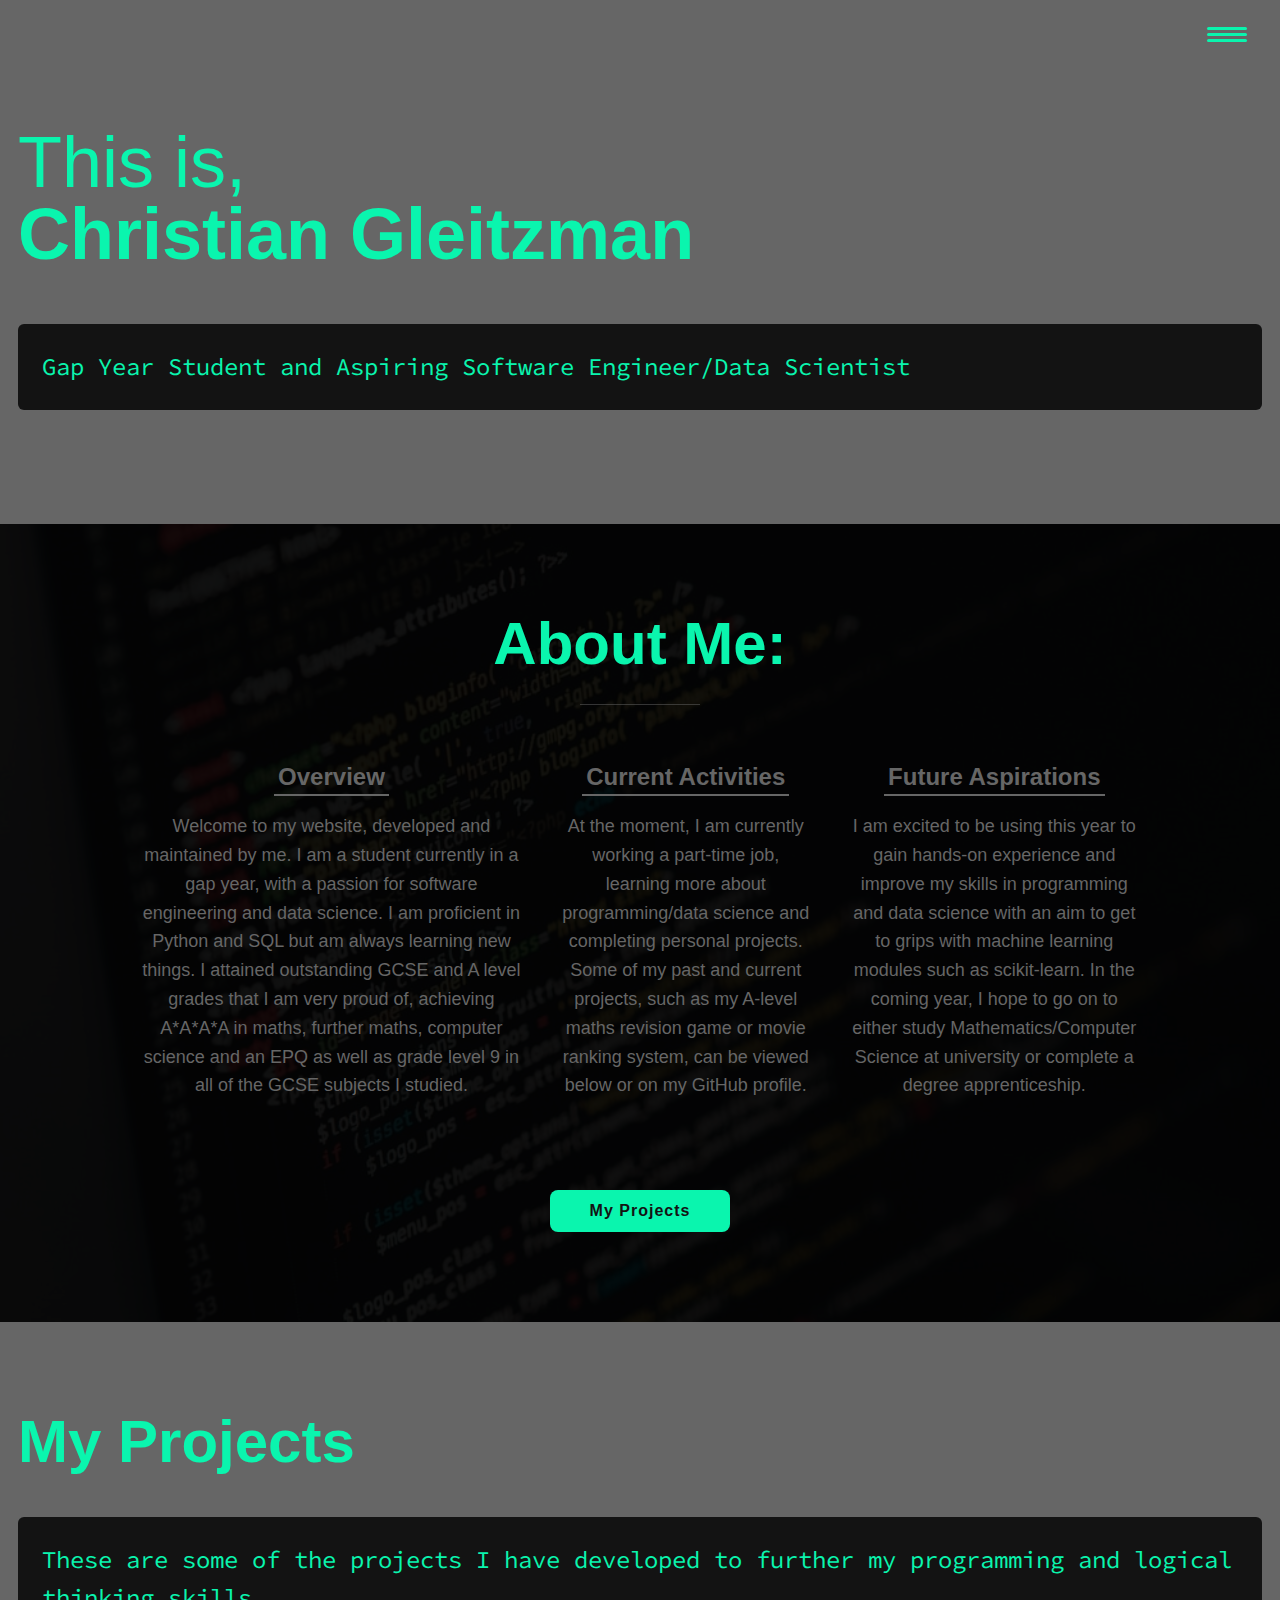
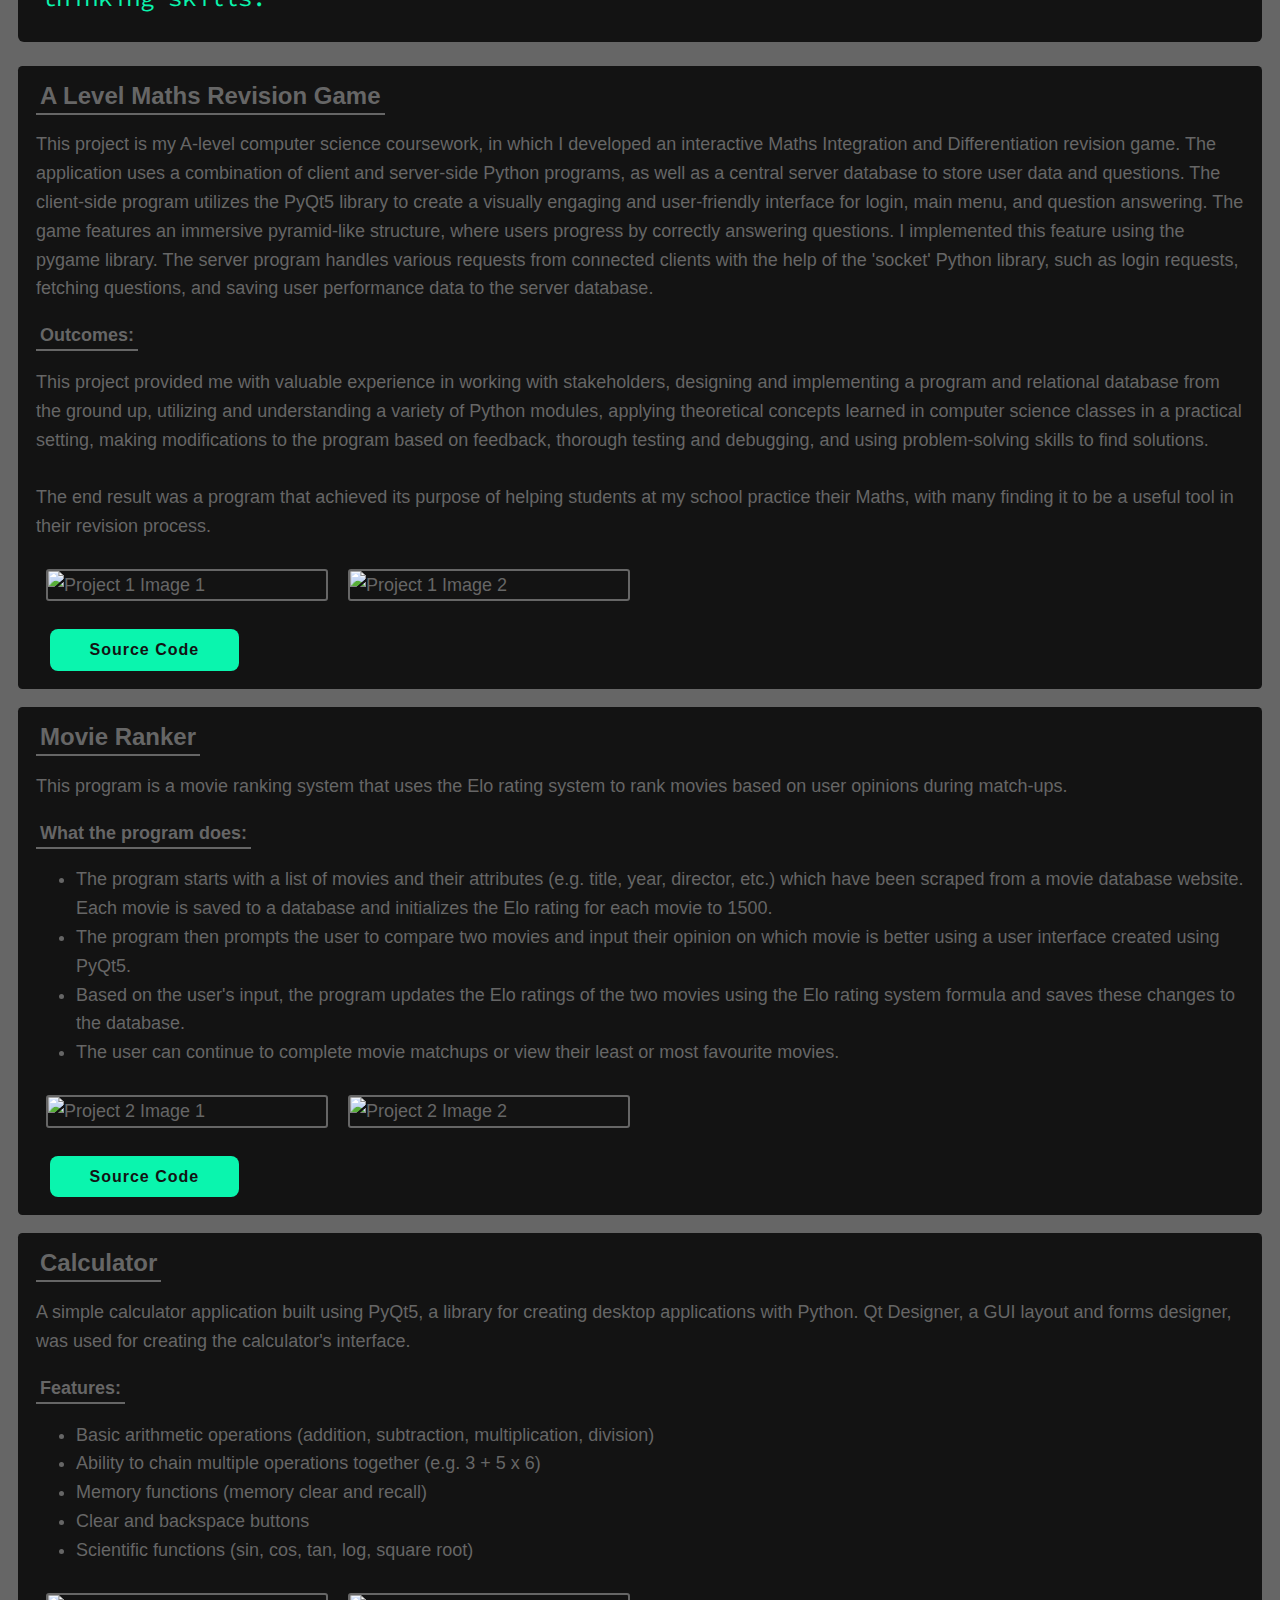
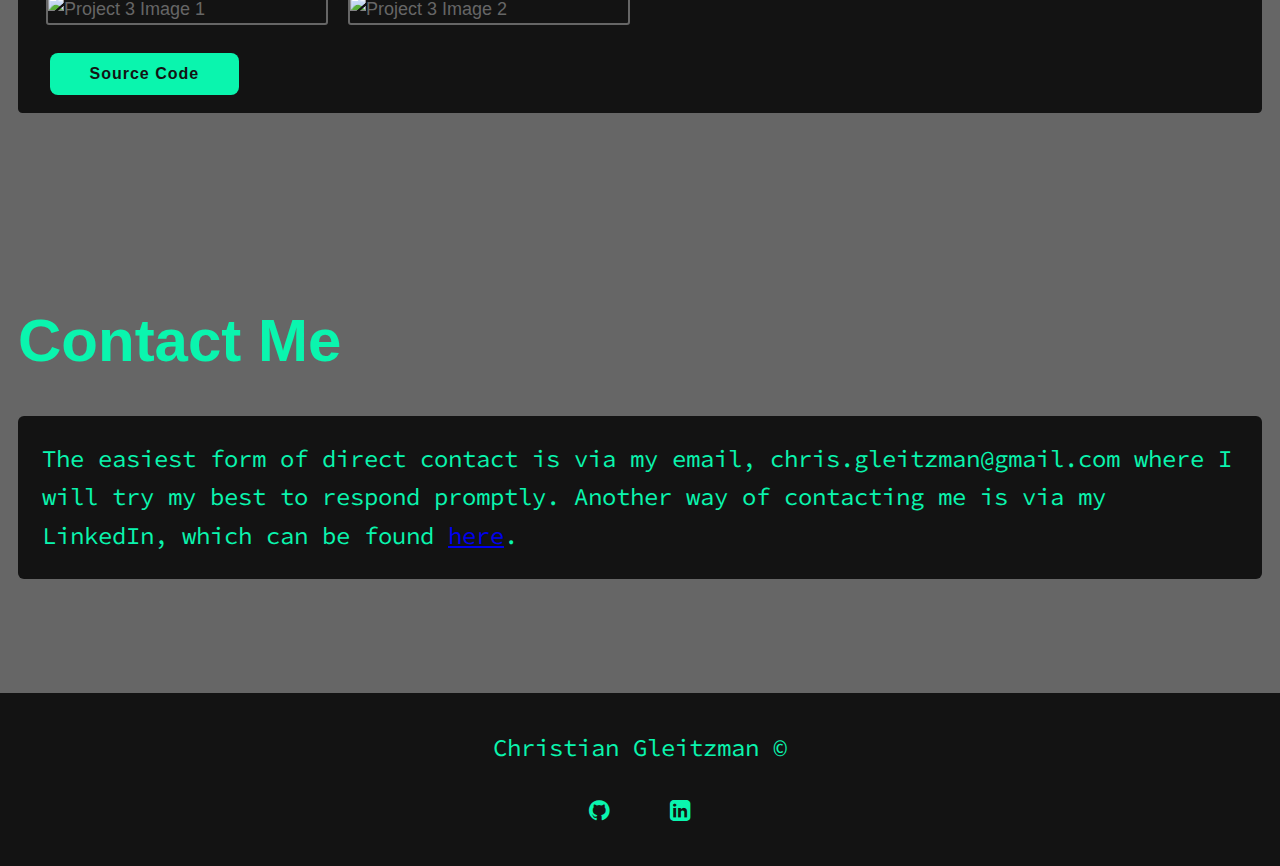
==== index.html @ 45e06a27 "Rename home.html to index.html" ====
<!DOCTYPE html>
<html lang="en">
<head>
    <meta charset="UTF-8">
    <meta name="viewport" content="width=device-width, initial-scale=1.0">
    <link rel="stylesheet" href="stylesheet.css">
    <link href="https://fonts.googleapis.com/css?family=Source+Code+Pro:400,900|Source+Sans" rel="stylesheet">
    <link rel="stylesheet"
    href="https://cdnjs.cloudfare.com/ajax/libs/normalize/7.0.0/normalize.min.css">
    <link rel="stylesheet" href="https://cdnjs.cloudflare.com/ajax/libs/font-awesome/4.7.0/css/font-awesome.min.css">
    <!--<link rel="stylesheet"
    href="https://cdnjs.cloudfare.com/ajax/libs/font-awesome/5.11.2/css/all.css"
    integrity="sha256-46qynGAkLSFpVbEBog43gvNhfrOj+BmwXdxFgVK/Kvc=" crossorigin="anonymous" /> !-->
    <title>Christian Gleitzman Portfolio Website</title> 
</head>

<body>
    <header>
        <button class="nav-toggle" aria-label="toggle navigation">
            <span class="hamburger"></span>
        </button>
        <nav class="nav">
            <ul class="nav__list">
                <li class="nav__item"><a href="#home" class="nav__link">Home</a></li>
                <li class="nav__item"><a href="#about" class="nav__link">About Me</a></li>
                <li class="nav__item"><a href="#projects" class="nav__link">My projects</a></li>
                <li class="nav__item"><a href="#contact" class="nav__link">Contact Me</a></li>
            </ul>
        </nav>
    </header>

    <!-- Introduction -->
    <section class="intro" id="home">
        <h1 class="section__title section__title--intro">
            This is,<strong>Christian Gleitzman</strong>
        </h1>
        <p class="section__subtitle section__subtitle--intro">Gap Year Student and Aspiring Software Engineer/Data Scientist</p>
    </section>

    <!-- About Me -->
    <section class="about-me" id="about">
        <h2 class="section__title section__title--about-me">About Me:</h2>
        <div class="about-info">
            <div class="about-division">
                <h3>Overview</h3>
                <p>Welcome to my website, developed and maintained by me. I am a student currently in a gap year, with a passion for software engineering and data science.
                I am proficient in Python and SQL but am always learning new things. I attained outstanding GCSE and A level grades
                that I am very proud of, achieving A*A*A*A in maths, further maths, computer science and an EPQ as well as 
                grade level 9 in all of the GCSE subjects I studied.</p>
            </div>
            <div class="about-division">
                <h3>Current Activities</h3>
                <p>At the moment, I am currently working a part-time job, learning more about programming/data science and completing personal projects.
                Some of my past and current projects, such as my A-level maths revision game or movie ranking system, can be viewed below or on my GitHub profile.</p>
            </div>
            <div class="about-division">
                <h3>Future Aspirations</h3>
                <p>I am excited to be using this year to gain hands-on experience and improve my skills in programming and data science with an 
                aim to get to grips with machine learning modules such as scikit-learn. In the coming year, I hope to go on to either study
                Mathematics/Computer Science at university or complete a degree apprenticeship.
                </p>
            </div> <!-- / about-division -->
        </div> <!-- / about-info -->

        <a href="#projects" class="btn">My Projects</a>
    </section>

    <!-- My projects -->
    <section class="my-projects" id="projects">
        <h2 class="section__title section__title--projects">My Projects</h2>
        <p class="section__subtitle section__subtitle--projects">These are some of the projects I have developed to further my programming and logical thinking skills.</p>

        <div class="projects-division">
            <h3>A Level Maths Revision Game</h3>
            <p>This project is my A-level computer science coursework, in which I developed an interactive Maths Integration and Differentiation revision game. 
            The application uses a combination of client and server-side Python programs, as well as a central server database to store user data and questions. 
            The client-side program utilizes the PyQt5 library to create a visually engaging and user-friendly interface for login, main menu, and question answering. 
            The game features an immersive pyramid-like structure, where users progress by correctly answering questions. I implemented this feature using the pygame library. 
            The server program handles various requests from connected clients with the help of the 'socket' Python library, such as login requests, fetching questions, 
            and saving user performance data to the server database.</p>
            <h4>Outcomes:</h4>
            <br>
            <p>This project provided me with valuable experience in working with stakeholders, designing and implementing a program and relational database from the ground up, 
            utilizing and understanding a variety of Python modules, applying theoretical concepts learned in computer science classes in a practical setting, making modifications to the program based on feedback, 
            thorough testing and debugging, and using problem-solving skills to find solutions.
            <br><br>
            The end result was a program that achieved its purpose of helping students at my school practice their Maths, with many finding it to be a useful tool in their revision process.</p>
            <div class="project-images">
                <div class="project-images__image"><img class src="https://github.com/ChristianGleitzman/A-Level-Maths-Revision-Game/raw/main/apex.png" alt="Project 1 Image 1"></div>
                <div class="project-images__image"><img src="https://github.com/ChristianGleitzman/A-Level-Maths-Revision-Game/raw/main/menu.PNG" alt="Project 1 Image 2"></div>
            </div>
            <ul class="projects-options">
                <li class="projects-options__item"><a href="https://github.com/ChristianGleitzman/A-Level-Maths-Revision-Game" class="btn">Source Code</a></li>
            </ul>
        </div>
        <div class="projects-division">
            <h3>Movie Ranker</h3>
            <p>This program is a movie ranking system that uses the Elo rating system to rank movies based on user opinions during match-ups.</p>
            <h4>What the program does:</h4>
            <ul>
                <li>The program starts with a list of movies and their attributes (e.g. title, year, director, etc.) which have been scraped from a movie database website.<br> Each movie is saved to a database and initializes the Elo rating for each movie to 1500.</li>
                <li>The program then prompts the user to compare two movies and input their opinion on which movie is better using a user interface created using PyQt5.</li>
                <li>Based on the user's input, the program updates the Elo ratings of the two movies using the Elo rating system formula and saves these changes to the database.</li>
                <li>The user can continue to complete movie matchups or view their least or most favourite movies.</li>
            </ul>
            <div class="project-images">
                <div class="project-images__image"><img class src="https://github.com/ChristianGleitzman/Movie-Rankings/raw/main/movie_ranker/matchup.PNG" alt="Project 2 Image 1"></div>
                <div class="project-images__image"><img src="https://github.com/ChristianGleitzman/Movie-Rankings/raw/main/movie_ranker/favourite_movies.PNG" alt="Project 2 Image 2"></div>
            </div>
            <ul class="projects-options">
                <li class="projects-options__item"><a href="https://github.com/ChristianGleitzman/Movie-Rankings" class="btn">Source Code</a></li>
            </ul>
        </div>
        <div class="projects-division">
            <h3>Calculator</h3>
            <p>A simple calculator application built using PyQt5, a library for creating desktop applications with Python. Qt Designer, a GUI layout and forms designer, was used for creating the calculator's interface.</p>
            <h4>Features:</h4>
            <ul>
                <li>Basic arithmetic operations (addition, subtraction, multiplication, division)</li>
                <li>Ability to chain multiple operations together (e.g. 3 + 5 x 6)</li>
                <li>Memory functions (memory clear and recall)</li>
                <li>Clear and backspace buttons</li>
                <li>Scientific functions (sin, cos, tan, log, square root)</li>
            </ul>
            <div class="project-images">
                <div class="project-images__image"><img class src="https://github.com/ChristianGleitzman/Calculator/raw/main/images/calculation.PNG" alt="Project 3 Image 1"></div>
                <div class="project-images__image"><img src="https://github.com/ChristianGleitzman/Calculator/raw/main/images/answer.PNG" alt="Project 3 Image 2"></div>
            </div>
            <ul class="projects-options">
                <li class="projects-options__item"><a href="https://github.com/ChristianGleitzman/Calculator" class="btn">Source Code</a></li>
            </ul>
        </div>

    </section>

    <!-- Contact Me -->
    <section class="contact-me" id="contact">
        <h2>Contact Me</h2>
        <p class="section__subtitle section__subtitle--contact-me">The easiest form of direct contact is via my email,
        chris.gleitzman@gmail.com where I will try my best to respond promptly. 
        Another way of contacting me is via my LinkedIn, which can be found <a href="https://www.linkedin.com/in/christian-gleitzman">here</a>.</p>
    </section>

    <footer class="footer">
        Christian Gleitzman &#169;
        <ul class="social-list">
            <li class="social-list__item">
                <a class="social-list__link" href="https://github.com/ChristianGleitzman">
                    <i class="fa fa-github"></i>
                </a>
            </li>
            <li class="social-list__item">
                <a class="social-list__link" href="https://www.linkedin.com/in/christian-gleitzman/">
                    <i class="fa fa-linkedin-square"></i>
                </a>
            </li>
        </ul>
    </footer>

    <script src="js/index.js"></script>
</body>
</html>
---- stylesheet.css ----
*,
*::before,
*::after {
    box-sizing: border-box;
}

:root {
    --ff-primary: 'Source Sans Pro', sans-serif;
    --ff-secondary: 'Source Code Pro', monospace;

    --fw-reg: 300;
    --fw-bold: 900;

    --clr-neon: hsl(162, 92%, 50%);
    --clr-dark: hsl(0, 0%, 7.5%);
    --clr-light: hsl(0, 0%, 40%);

    --fs-h1: 3rem;
    --fs-h2: 2.25rem;
    --fs-h3: 1.25rem;
    --fs-body: 1rem;

}

@media (min-width: 800px) {
    :root {
        --fs-h1: 4.5rem;
        --fs-h2: 3.75rem;
        --fs-h3: 1.5rem;
        --fs-body: 1.125rem;

        --nav-scale: 1;
    }
}

html {
    scroll-behavior: smooth;
}

body {
    margin: 0;
    background-color: var(--clr-light);
    color: var(--clr-neon);
    font-family: var(--ff-primary);
    font-size: var(--fs-body);
    line-height: 1.6;
}

section {
    padding: 5em 1em;
}

strong {font-weight: var(--fw-bold);}

img {
    display: block;
    max-width: 100%;
}


/* Buttons */

.btn {
    display: inline-block;
    padding: 0.5em 2.5em;
    background: var(--clr-neon);
    color: var(--clr-dark);
    text-decoration: none;
    cursor: pointer;
    font-size: 1rem;
    letter-spacing: 1px;
    font-weight: var(--fw-bold);
    border-radius: 0.5em;
    transition: transform 200ms ease-in-out;
}

.btn:hover {
    transform: scale(1.1);
}

/* Typography */

h1,h2,h3 {
    line-height: 1;
    margin: 0%;
}

h1,h2 {
    margin-bottom: 0.75em;
}

h1 {font-size: var(--fs-h1);}
h2 {font-size: var(--fs-h2);}
h3 {font-size: var(--fs-h3);}

h3,h4 {
    display: inline;
    border-bottom: 2px solid var(--clr-light);
    padding: 4px;
}
/* header */

header {
    display: flex;
    justify-content: space-between;
    padding:  1em;
}

.nav {
    position: fixed;
    background: var(--clr-dark);
    color: var(--clr-neon);
    top: 0;
    bottom: 0;
    left: 0;
    right: 0;
    z-index: 100;

    transform: translateX(100%);
    transition: transform 250ms cubic-bezier(0.5, 0, 0.5, 1);
}

.nav__list {
    list-style: none;
    display: flex;
    height: 100%;
    flex-direction: column;
    justify-content: space-evenly;
    align-items: center;
    margin: 0;
    padding: 0;
}

.nav__link {
    font-size: var(--fs-h2);
    color: var(--clr-neon);
    font-weight: var(--fw-bold);
    cursor: pointer;
    text-decoration: none;
    border: var(--clr-neon) 0.125em solid;
    padding: 0.25em 1em;
    border-radius: 0.25em;

    text-shadow: 0 0 0.125em hsl(0 0% 100% / 0.3), 0 0 0.25em currentColor;
    box-shadow: inset 0 0 0.5em 0 var(--clr-neon),
    0 0 0.5em 0 var(--clr-neon);
    
    position: relative;
}


.nav__link::after {
    content: "";
    position: absolute;
    top: 0;
    bottom: 0;
    left: 0;
    right: 0;
    box-shadow: 0 0 2em 0.5em var(--clr-neon);
    opacity: 0;
    transition: opacity 200ms linear;
}

.nav__link:hover,
.nav__link:focus {
    color: var(--clr-dark);
    background-color: var(--clr-neon);
    text-shadow: none;
}

.nav__link:hover::after {
    opacity: 1;
}

.nav-toggle {
    padding: 0.5em;
    background: transparent;
    border: 0;
    cursor: pointer;
    position: absolute;
    right: 2em;
    top: 2em;
    z-index: 1000;
}

.nav-open .nav {
    transform: translateX(0);
}

.nav-open .nav-toggle {
    position: fixed;
}

.nav-open .hamburger {
    transform: rotate(0.625turn);
}

.nav-open .hamburger::before {
    transform: rotate(90deg) translateX(-6px);
}

.nav-open .hamburger::after {
    opacity: 0;
}

.hamburger {
    display: block;
    position: relative;
}

.hamburger,
.hamburger::before,
.hamburger::after {
    background: var(--clr-neon);
    width: 3em;
    height: 3px;
    border-radius: 0.5em;
    transition: transform 250ms ease-in-out;
}

.hamburger::before,
.hamburger::after {
    content: "";
    position: absolute;
    left: 0;
    right: 0;
}

.hamburger::before {top: 6px;}
.hamburger::after {bottom: 6px;}

/* intro */

.intro {
    position: relative;
}

.section__title--intro {
    font-weight: var(--fw-reg);
}

.section__title--intro strong {
    display: block;
}

.section__subtitle {
    margin: 0;
    font-size: var(--fs-h3);
}

.section__subtitle--intro,
.section__subtitle--projects,
.section__subtitle--contact-me {
    background: var(--clr-dark);
    font-family: var(--ff-secondary);
    margin-bottom: 1em;
    padding: 1em;
    border-radius: 0.25em;
}

/* About me */

.about-me {
    background-color: var(--clr-dark);
    color: var(--clr-light);
    background-image: url(img/about-me-bg.jfif);
    background-size: cover;
    background-blend-mode: multiply;
    text-align: center;
}

.section__title--about-me {
    color: var(--clr-neon);
    position: relative;
}

.section__title--about-me::after {
    content: "";
    display: block;
    width: 2em;
    height: 1px;
    margin: 0.5em auto 1em;
    background: var(--clr-light);
    opacity: 0.5;
}

.about-division {
    max-width: 500px;
    margin: 0 auto;
    margin-bottom: 4em;
}

@media (min-width: 800px) {
    .about-info {
        display: flex;
        max-width: 1000px;
        margin-left: auto;
        margin-right: auto;
    }

    .about-division + .about-division {
        margin-left: 2em;
    }
}

/* Projects */

.projects-division {
    margin-bottom: 1em;
    background: var(--clr-dark);
    border-radius: 0.25em;
    color: var(--clr-light);
    padding: 1em;
    text-align: center;
}

.projects-options {
    list-style: none;
    margin: 1em 0 0;
    padding: 0;
}

.projects-options__item {
    margin: 0.75em 0;
}

.project-images {
    display: flex;
}

.project-images__image {
    width: 25%; /* adjust as needed */
    padding: 10px; /* add some spacing */
}

.project-images__image img{
    width: 100%;
    border-radius: 3px;
    border: 2px solid var(--clr-light);
}

@media screen and (max-width: 600px) {
    .project-images__image {
      width: 100%;
    }
}

@media (min-width: 800px) {
    .projects-division {
        text-align: left;
    }

    .projects-options {
        display: flex;
    }
    
    .projects-options__item {
        margin: 0 0.75em;
    }

}

/* Contact Me */

.entry-section {
    text-align: center;
}

.entry {
    margin-top: 1em;
    margin-bottom: 1em;
    border: 2px solid var(--clr-neon);
    border-radius: 0.25em;
    color: var(--clr-neon);
    font-size: 1.5rem;
    background: var(--clr-dark);
}

.entry__name,
.entry__email {
    width: 15em;
}

.entry__text {
    width: 50%;
    height: 20em;
    min-width: 15em;
}

/* footer */

.footer {
    text-align: center;
    font-family: var(--ff-secondary);
    font-size: var(--fs-h3);
    color: var(--clr-neon);
    vertical-align: baseline;
    background: var(--clr-dark);
    padding: 1.5em 0;
}

.footer a {
    color: inherit;
    text-decoration: none;
}

.social-list {
    list-style: none;
    display: flex;
    justify-content: center;
    margin: 1em 0 0;
    padding: 0;
}

.social-list__item {
    margin: 0 0.75em;
}

.social-list__link {
    padding: 0.5em;
}

.social-list__link:hover {
    opacity: 0.7;
}
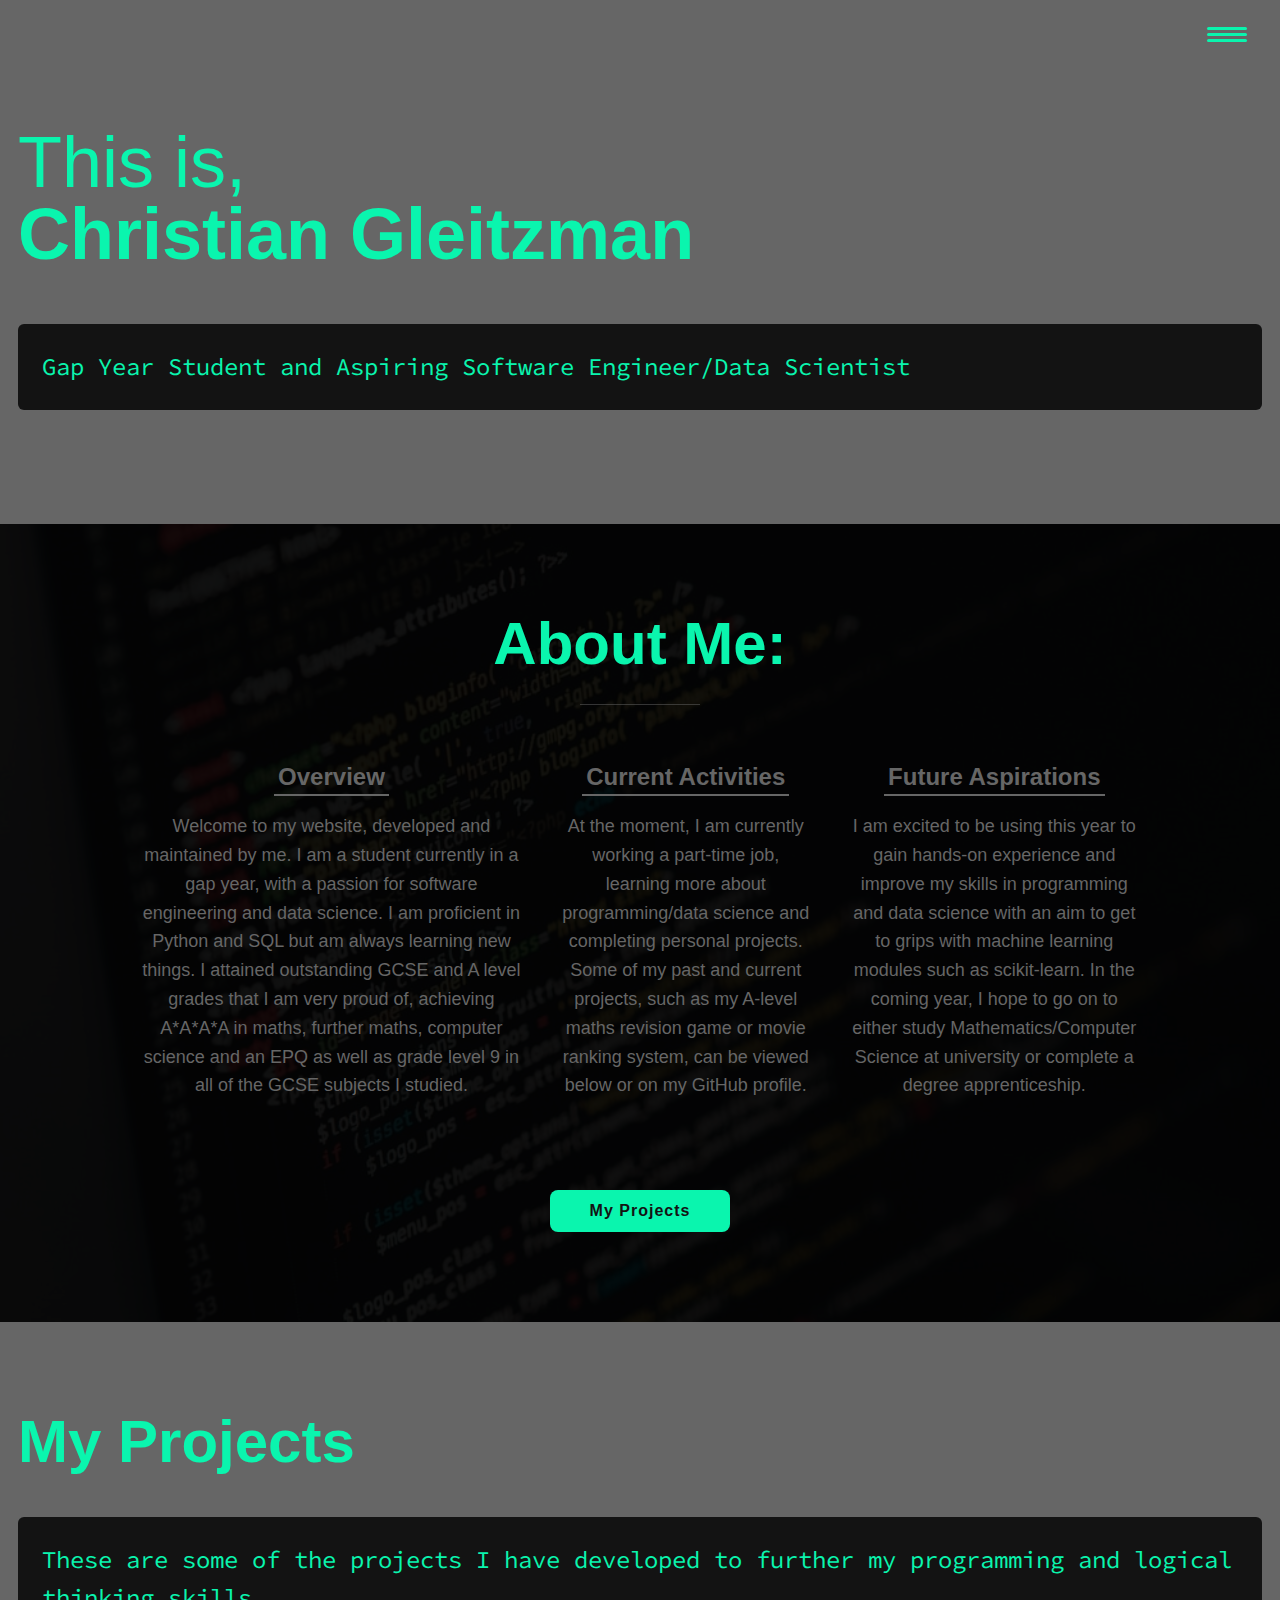
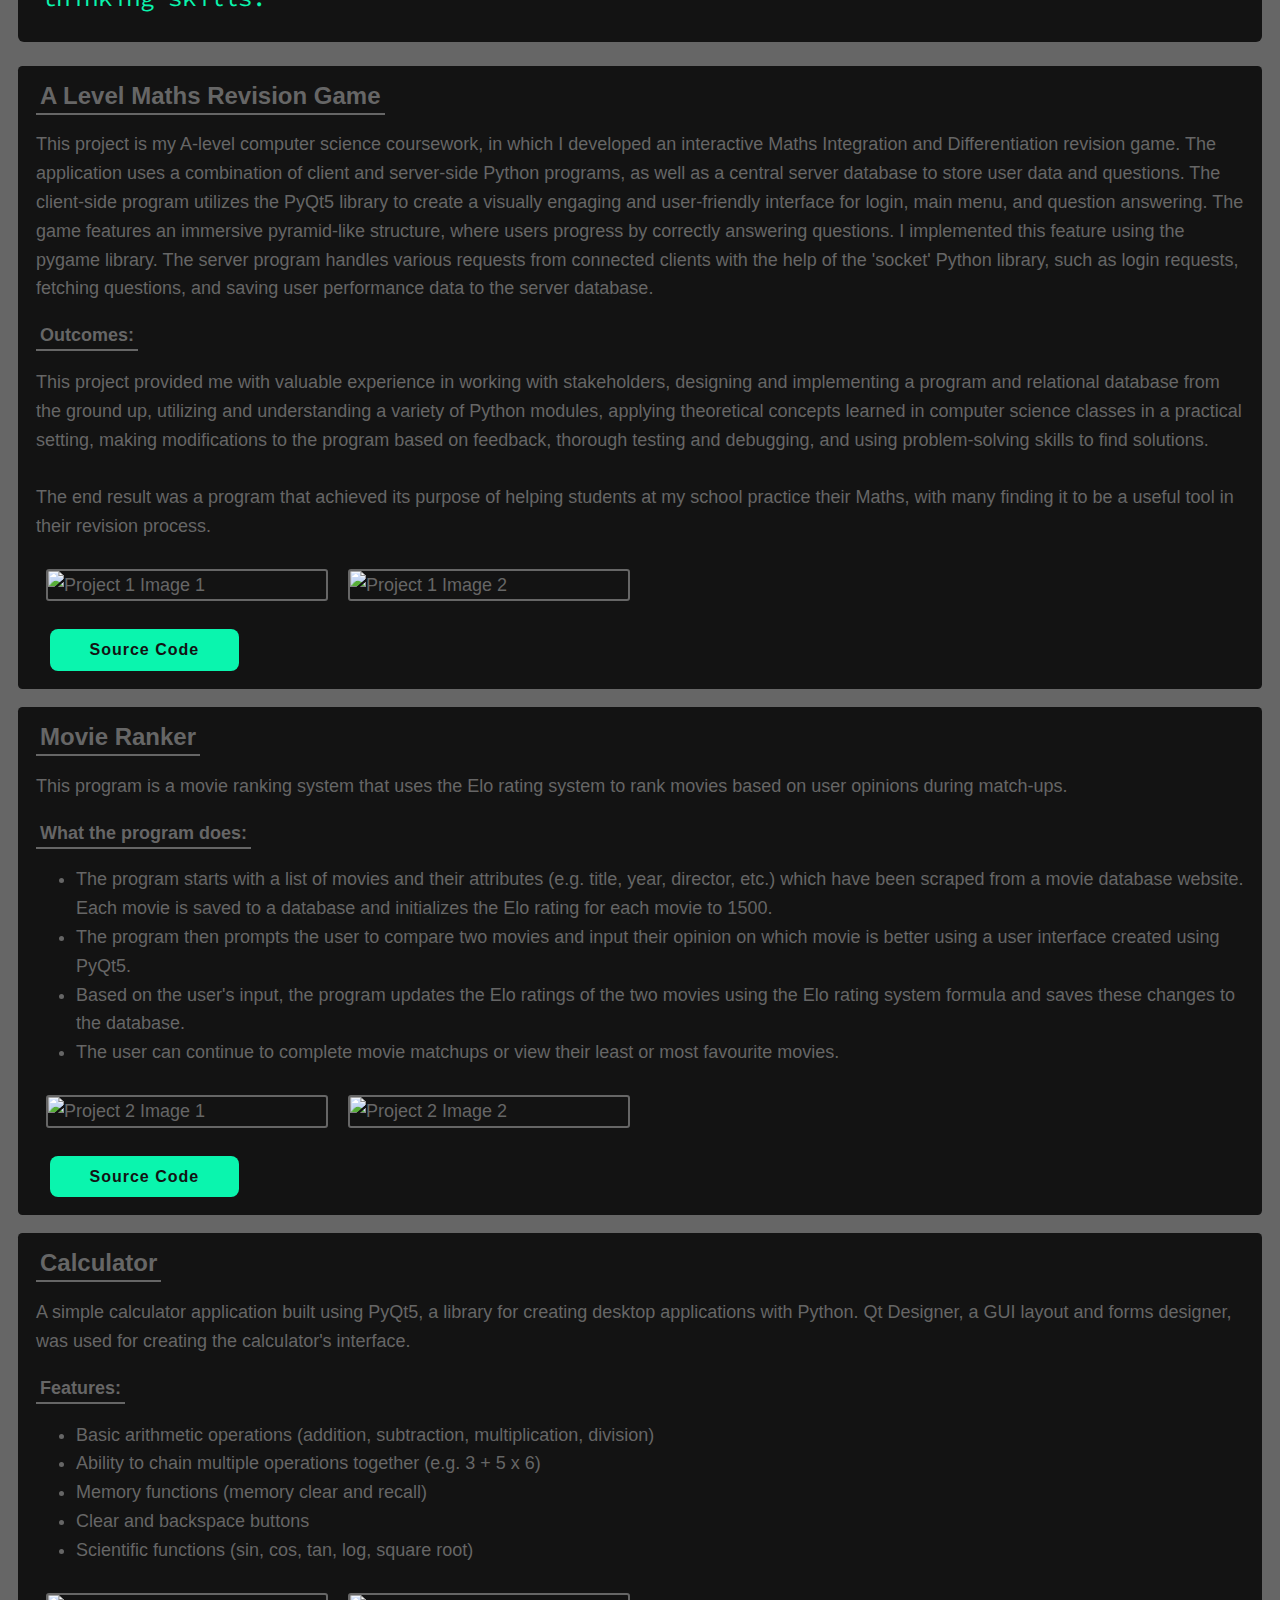
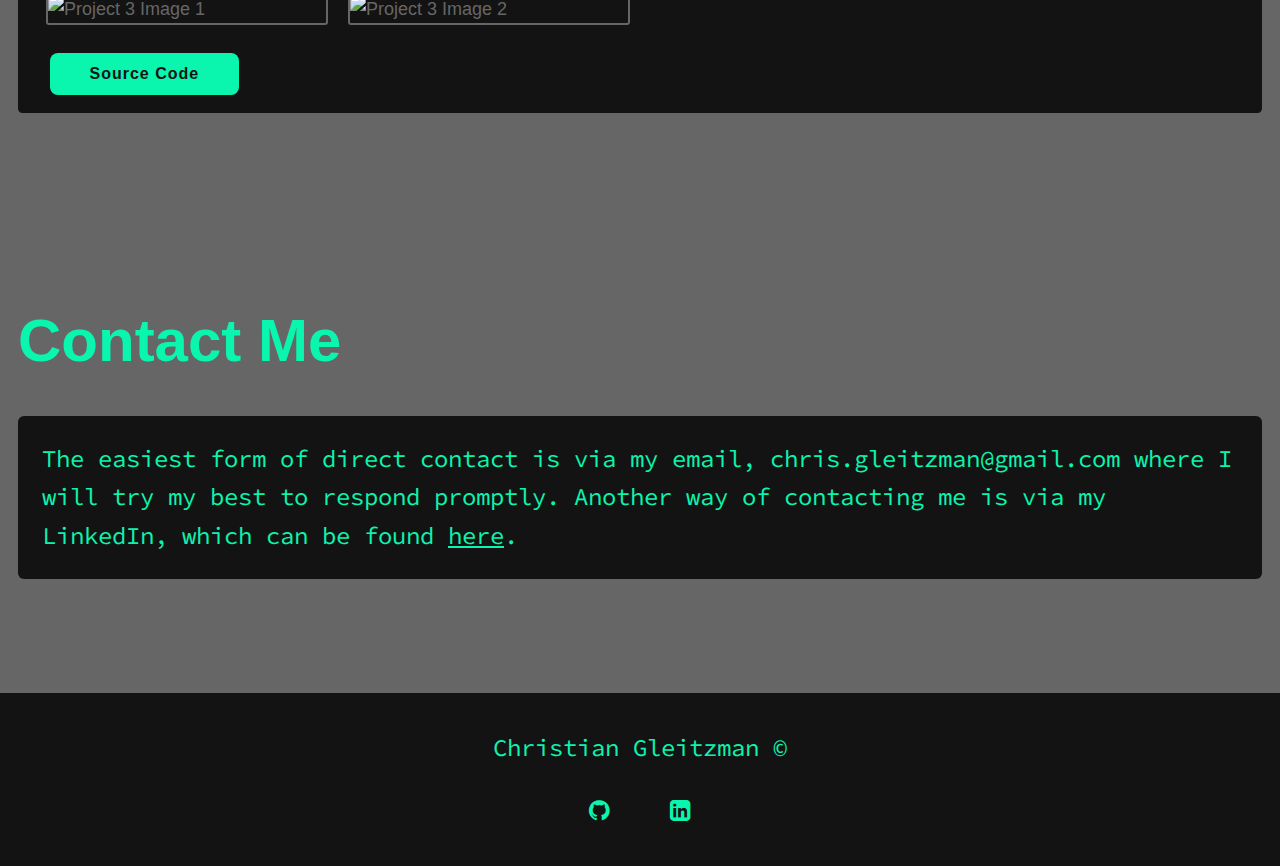
==== commit 42d5d787: "Rename home.html to index.html" ====
--- a/index.html
+++ b/index.html
@@ -1,164 +1,164 @@
-<!DOCTYPE html>
-<html lang="en">
-<head>
-    <meta charset="UTF-8">
-    <meta name="viewport" content="width=device-width, initial-scale=1.0">
-    <link rel="stylesheet" href="stylesheet.css">
-    <link href="https://fonts.googleapis.com/css?family=Source+Code+Pro:400,900|Source+Sans" rel="stylesheet">
-    <link rel="stylesheet"
-    href="https://cdnjs.cloudfare.com/ajax/libs/normalize/7.0.0/normalize.min.css">
-    <link rel="stylesheet" href="https://cdnjs.cloudflare.com/ajax/libs/font-awesome/4.7.0/css/font-awesome.min.css">
-    <!--<link rel="stylesheet"
-    href="https://cdnjs.cloudfare.com/ajax/libs/font-awesome/5.11.2/css/all.css"
-    integrity="sha256-46qynGAkLSFpVbEBog43gvNhfrOj+BmwXdxFgVK/Kvc=" crossorigin="anonymous" /> !-->
-    <title>Christian Gleitzman Portfolio Website</title> 
-</head>
-
-<body>
-    <header>
-        <button class="nav-toggle" aria-label="toggle navigation">
-            <span class="hamburger"></span>
-        </button>
-        <nav class="nav">
-            <ul class="nav__list">
-                <li class="nav__item"><a href="#home" class="nav__link">Home</a></li>
-                <li class="nav__item"><a href="#about" class="nav__link">About Me</a></li>
-                <li class="nav__item"><a href="#projects" class="nav__link">My projects</a></li>
-                <li class="nav__item"><a href="#contact" class="nav__link">Contact Me</a></li>
-            </ul>
-        </nav>
-    </header>
-
-    <!-- Introduction -->
-    <section class="intro" id="home">
-        <h1 class="section__title section__title--intro">
-            This is,<strong>Christian Gleitzman</strong>
-        </h1>
-        <p class="section__subtitle section__subtitle--intro">Gap Year Student and Aspiring Software Engineer/Data Scientist</p>
-    </section>
-
-    <!-- About Me -->
-    <section class="about-me" id="about">
-        <h2 class="section__title section__title--about-me">About Me:</h2>
-        <div class="about-info">
-            <div class="about-division">
-                <h3>Overview</h3>
-                <p>Welcome to my website, developed and maintained by me. I am a student currently in a gap year, with a passion for software engineering and data science.
-                I am proficient in Python and SQL but am always learning new things. I attained outstanding GCSE and A level grades
-                that I am very proud of, achieving A*A*A*A in maths, further maths, computer science and an EPQ as well as 
-                grade level 9 in all of the GCSE subjects I studied.</p>
-            </div>
-            <div class="about-division">
-                <h3>Current Activities</h3>
-                <p>At the moment, I am currently working a part-time job, learning more about programming/data science and completing personal projects.
-                Some of my past and current projects, such as my A-level maths revision game or movie ranking system, can be viewed below or on my GitHub profile.</p>
-            </div>
-            <div class="about-division">
-                <h3>Future Aspirations</h3>
-                <p>I am excited to be using this year to gain hands-on experience and improve my skills in programming and data science with an 
-                aim to get to grips with machine learning modules such as scikit-learn. In the coming year, I hope to go on to either study
-                Mathematics/Computer Science at university or complete a degree apprenticeship.
-                </p>
-            </div> <!-- / about-division -->
-        </div> <!-- / about-info -->
-
-        <a href="#projects" class="btn">My Projects</a>
-    </section>
-
-    <!-- My projects -->
-    <section class="my-projects" id="projects">
-        <h2 class="section__title section__title--projects">My Projects</h2>
-        <p class="section__subtitle section__subtitle--projects">These are some of the projects I have developed to further my programming and logical thinking skills.</p>
-
-        <div class="projects-division">
-            <h3>A Level Maths Revision Game</h3>
-            <p>This project is my A-level computer science coursework, in which I developed an interactive Maths Integration and Differentiation revision game. 
-            The application uses a combination of client and server-side Python programs, as well as a central server database to store user data and questions. 
-            The client-side program utilizes the PyQt5 library to create a visually engaging and user-friendly interface for login, main menu, and question answering. 
-            The game features an immersive pyramid-like structure, where users progress by correctly answering questions. I implemented this feature using the pygame library. 
-            The server program handles various requests from connected clients with the help of the 'socket' Python library, such as login requests, fetching questions, 
-            and saving user performance data to the server database.</p>
-            <h4>Outcomes:</h4>
-            <br>
-            <p>This project provided me with valuable experience in working with stakeholders, designing and implementing a program and relational database from the ground up, 
-            utilizing and understanding a variety of Python modules, applying theoretical concepts learned in computer science classes in a practical setting, making modifications to the program based on feedback, 
-            thorough testing and debugging, and using problem-solving skills to find solutions.
-            <br><br>
-            The end result was a program that achieved its purpose of helping students at my school practice their Maths, with many finding it to be a useful tool in their revision process.</p>
-            <div class="project-images">
-                <div class="project-images__image"><img class src="https://github.com/ChristianGleitzman/A-Level-Maths-Revision-Game/raw/main/apex.png" alt="Project 1 Image 1"></div>
-                <div class="project-images__image"><img src="https://github.com/ChristianGleitzman/A-Level-Maths-Revision-Game/raw/main/menu.PNG" alt="Project 1 Image 2"></div>
-            </div>
-            <ul class="projects-options">
-                <li class="projects-options__item"><a href="https://github.com/ChristianGleitzman/A-Level-Maths-Revision-Game" class="btn">Source Code</a></li>
-            </ul>
-        </div>
-        <div class="projects-division">
-            <h3>Movie Ranker</h3>
-            <p>This program is a movie ranking system that uses the Elo rating system to rank movies based on user opinions during match-ups.</p>
-            <h4>What the program does:</h4>
-            <ul>
-                <li>The program starts with a list of movies and their attributes (e.g. title, year, director, etc.) which have been scraped from a movie database website.<br> Each movie is saved to a database and initializes the Elo rating for each movie to 1500.</li>
-                <li>The program then prompts the user to compare two movies and input their opinion on which movie is better using a user interface created using PyQt5.</li>
-                <li>Based on the user's input, the program updates the Elo ratings of the two movies using the Elo rating system formula and saves these changes to the database.</li>
-                <li>The user can continue to complete movie matchups or view their least or most favourite movies.</li>
-            </ul>
-            <div class="project-images">
-                <div class="project-images__image"><img class src="https://github.com/ChristianGleitzman/Movie-Rankings/raw/main/movie_ranker/matchup.PNG" alt="Project 2 Image 1"></div>
-                <div class="project-images__image"><img src="https://github.com/ChristianGleitzman/Movie-Rankings/raw/main/movie_ranker/favourite_movies.PNG" alt="Project 2 Image 2"></div>
-            </div>
-            <ul class="projects-options">
-                <li class="projects-options__item"><a href="https://github.com/ChristianGleitzman/Movie-Rankings" class="btn">Source Code</a></li>
-            </ul>
-        </div>
-        <div class="projects-division">
-            <h3>Calculator</h3>
-            <p>A simple calculator application built using PyQt5, a library for creating desktop applications with Python. Qt Designer, a GUI layout and forms designer, was used for creating the calculator's interface.</p>
-            <h4>Features:</h4>
-            <ul>
-                <li>Basic arithmetic operations (addition, subtraction, multiplication, division)</li>
-                <li>Ability to chain multiple operations together (e.g. 3 + 5 x 6)</li>
-                <li>Memory functions (memory clear and recall)</li>
-                <li>Clear and backspace buttons</li>
-                <li>Scientific functions (sin, cos, tan, log, square root)</li>
-            </ul>
-            <div class="project-images">
-                <div class="project-images__image"><img class src="https://github.com/ChristianGleitzman/Calculator/raw/main/images/calculation.PNG" alt="Project 3 Image 1"></div>
-                <div class="project-images__image"><img src="https://github.com/ChristianGleitzman/Calculator/raw/main/images/answer.PNG" alt="Project 3 Image 2"></div>
-            </div>
-            <ul class="projects-options">
-                <li class="projects-options__item"><a href="https://github.com/ChristianGleitzman/Calculator" class="btn">Source Code</a></li>
-            </ul>
-        </div>
-
-    </section>
-
-    <!-- Contact Me -->
-    <section class="contact-me" id="contact">
-        <h2>Contact Me</h2>
-        <p class="section__subtitle section__subtitle--contact-me">The easiest form of direct contact is via my email,
-        chris.gleitzman@gmail.com where I will try my best to respond promptly. 
-        Another way of contacting me is via my LinkedIn, which can be found <a href="https://www.linkedin.com/in/christian-gleitzman">here</a>.</p>
-    </section>
-
-    <footer class="footer">
-        Christian Gleitzman &#169;
-        <ul class="social-list">
-            <li class="social-list__item">
-                <a class="social-list__link" href="https://github.com/ChristianGleitzman">
-                    <i class="fa fa-github"></i>
-                </a>
-            </li>
-            <li class="social-list__item">
-                <a class="social-list__link" href="https://www.linkedin.com/in/christian-gleitzman/">
-                    <i class="fa fa-linkedin-square"></i>
-                </a>
-            </li>
-        </ul>
-    </footer>
-
-    <script src="js/index.js"></script>
-</body>
-</html>
-
-
+<!DOCTYPE html>
+<html lang="en">
+<head>
+    <meta charset="UTF-8">
+    <meta name="viewport" content="width=device-width, initial-scale=1.0">
+    <link rel="stylesheet" href="stylesheet.css">
+    <link href="https://fonts.googleapis.com/css?family=Source+Code+Pro:400,900|Source+Sans" rel="stylesheet">
+    <link rel="stylesheet"
+    href="https://cdnjs.cloudfare.com/ajax/libs/normalize/7.0.0/normalize.min.css">
+    <link rel="stylesheet" href="https://cdnjs.cloudflare.com/ajax/libs/font-awesome/4.7.0/css/font-awesome.min.css">
+    <!--<link rel="stylesheet"
+    href="https://cdnjs.cloudfare.com/ajax/libs/font-awesome/5.11.2/css/all.css"
+    integrity="sha256-46qynGAkLSFpVbEBog43gvNhfrOj+BmwXdxFgVK/Kvc=" crossorigin="anonymous" /> !-->
+    <title>Christian Gleitzman Portfolio Website</title> 
+</head>
+
+<body>
+    <header>
+        <button class="nav-toggle" aria-label="toggle navigation">
+            <span class="hamburger"></span>
+        </button>
+        <nav class="nav">
+            <ul class="nav__list">
+                <li class="nav__item"><a href="#home" class="nav__link">Home</a></li>
+                <li class="nav__item"><a href="#about" class="nav__link">About Me</a></li>
+                <li class="nav__item"><a href="#projects" class="nav__link">My projects</a></li>
+                <li class="nav__item"><a href="#contact" class="nav__link">Contact Me</a></li>
+            </ul>
+        </nav>
+    </header>
+
+    <!-- Introduction -->
+    <section class="intro" id="home">
+        <h1 class="section__title section__title--intro">
+            This is,<strong>Christian Gleitzman</strong>
+        </h1>
+        <p class="section__subtitle section__subtitle--intro">Gap Year Student and Aspiring Software Engineer/Data Scientist</p>
+    </section>
+
+    <!-- About Me -->
+    <section class="about-me" id="about">
+        <h2 class="section__title section__title--about-me">About Me:</h2>
+        <div class="about-info">
+            <div class="about-division">
+                <h3>Overview</h3>
+                <p>Welcome to my website, developed and maintained by me. I am a student currently in a gap year, with a passion for software engineering and data science.
+                I am proficient in Python and SQL but am always learning new things. I attained outstanding GCSE and A level grades
+                that I am very proud of, achieving A*A*A*A in maths, further maths, computer science and an EPQ as well as 
+                grade level 9 in all of the GCSE subjects I studied.</p>
+            </div>
+            <div class="about-division">
+                <h3>Current Activities</h3>
+                <p>At the moment, I am currently working a part-time job, learning more about programming/data science and completing personal projects.
+                Some of my past and current projects, such as my A-level maths revision game or movie ranking system, can be viewed below or on my GitHub profile.</p>
+            </div>
+            <div class="about-division">
+                <h3>Future Aspirations</h3>
+                <p>I am excited to be using this year to gain hands-on experience and improve my skills in programming and data science with an 
+                aim to get to grips with machine learning modules such as scikit-learn. In the coming year, I hope to go on to either study
+                Mathematics/Computer Science at university or complete a degree apprenticeship.
+                </p>
+            </div> <!-- / about-division -->
+        </div> <!-- / about-info -->
+
+        <a href="#projects" class="btn">My Projects</a>
+    </section>
+
+    <!-- My projects -->
+    <section class="my-projects" id="projects">
+        <h2 class="section__title section__title--projects">My Projects</h2>
+        <p class="section__subtitle section__subtitle--projects">These are some of the projects I have developed to further my programming and logical thinking skills.</p>
+
+        <div class="projects-division">
+            <h3>A Level Maths Revision Game</h3>
+            <p>This project is my A-level computer science coursework, in which I developed an interactive Maths Integration and Differentiation revision game. 
+            The application uses a combination of client and server-side Python programs, as well as a central server database to store user data and questions. 
+            The client-side program utilizes the PyQt5 library to create a visually engaging and user-friendly interface for login, main menu, and question answering. 
+            The game features an immersive pyramid-like structure, where users progress by correctly answering questions. I implemented this feature using the pygame library. 
+            The server program handles various requests from connected clients with the help of the 'socket' Python library, such as login requests, fetching questions, 
+            and saving user performance data to the server database.</p>
+            <h4>Outcomes:</h4>
+            <br>
+            <p>This project provided me with valuable experience in working with stakeholders, designing and implementing a program and relational database from the ground up, 
+            utilizing and understanding a variety of Python modules, applying theoretical concepts learned in computer science classes in a practical setting, making modifications to the program based on feedback, 
+            thorough testing and debugging, and using problem-solving skills to find solutions.
+            <br><br>
+            The end result was a program that achieved its purpose of helping students at my school practice their Maths, with many finding it to be a useful tool in their revision process.</p>
+            <div class="project-images">
+                <div class="project-images__image"><img class src="https://github.com/ChristianGleitzman/A-Level-Maths-Revision-Game/raw/main/apex.png" alt="Project 1 Image 1"></div>
+                <div class="project-images__image"><img src="https://github.com/ChristianGleitzman/A-Level-Maths-Revision-Game/raw/main/menu.PNG" alt="Project 1 Image 2"></div>
+            </div>
+            <ul class="projects-options">
+                <li class="projects-options__item"><a href="https://github.com/ChristianGleitzman/A-Level-Maths-Revision-Game" class="btn">Source Code</a></li>
+            </ul>
+        </div>
+        <div class="projects-division">
+            <h3>Movie Ranker</h3>
+            <p>This program is a movie ranking system that uses the Elo rating system to rank movies based on user opinions during match-ups.</p>
+            <h4>What the program does:</h4>
+            <ul>
+                <li>The program starts with a list of movies and their attributes (e.g. title, year, director, etc.) which have been scraped from a movie database website.<br> Each movie is saved to a database and initializes the Elo rating for each movie to 1500.</li>
+                <li>The program then prompts the user to compare two movies and input their opinion on which movie is better using a user interface created using PyQt5.</li>
+                <li>Based on the user's input, the program updates the Elo ratings of the two movies using the Elo rating system formula and saves these changes to the database.</li>
+                <li>The user can continue to complete movie matchups or view their least or most favourite movies.</li>
+            </ul>
+            <div class="project-images">
+                <div class="project-images__image"><img class src="https://github.com/ChristianGleitzman/Movie-Rankings/raw/main/movie_ranker/matchup.PNG" alt="Project 2 Image 1"></div>
+                <div class="project-images__image"><img src="https://github.com/ChristianGleitzman/Movie-Rankings/raw/main/movie_ranker/favourite_movies.PNG" alt="Project 2 Image 2"></div>
+            </div>
+            <ul class="projects-options">
+                <li class="projects-options__item"><a href="https://github.com/ChristianGleitzman/Movie-Rankings" class="btn">Source Code</a></li>
+            </ul>
+        </div>
+        <div class="projects-division">
+            <h3>Calculator</h3>
+            <p>A simple calculator application built using PyQt5, a library for creating desktop applications with Python. Qt Designer, a GUI layout and forms designer, was used for creating the calculator's interface.</p>
+            <h4>Features:</h4>
+            <ul>
+                <li>Basic arithmetic operations (addition, subtraction, multiplication, division)</li>
+                <li>Ability to chain multiple operations together (e.g. 3 + 5 x 6)</li>
+                <li>Memory functions (memory clear and recall)</li>
+                <li>Clear and backspace buttons</li>
+                <li>Scientific functions (sin, cos, tan, log, square root)</li>
+            </ul>
+            <div class="project-images">
+                <div class="project-images__image"><img class src="https://github.com/ChristianGleitzman/Calculator/raw/main/images/calculation.PNG" alt="Project 3 Image 1"></div>
+                <div class="project-images__image"><img src="https://github.com/ChristianGleitzman/Calculator/raw/main/images/answer.PNG" alt="Project 3 Image 2"></div>
+            </div>
+            <ul class="projects-options">
+                <li class="projects-options__item"><a href="https://github.com/ChristianGleitzman/Calculator" class="btn">Source Code</a></li>
+            </ul>
+        </div>
+
+    </section>
+
+    <!-- Contact Me -->
+    <section class="contact-me" id="contact">
+        <h2>Contact Me</h2>
+        <p class="section__subtitle section__subtitle--contact-me">The easiest form of direct contact is via my email,
+        chris.gleitzman@gmail.com where I will try my best to respond promptly. 
+        Another way of contacting me is via my LinkedIn, which can be found <a id="linkedInLink" href="https://www.linkedin.com/in/christian-gleitzman">here</a>.</p>
+    </section>
+
+    <footer class="footer">
+        Christian Gleitzman &#169;
+        <ul class="social-list">
+            <li class="social-list__item">
+                <a class="social-list__link" href="https://github.com/ChristianGleitzman">
+                    <i class="fa fa-github"></i>
+                </a>
+            </li>
+            <li class="social-list__item">
+                <a class="social-list__link" href="https://www.linkedin.com/in/christian-gleitzman/">
+                    <i class="fa fa-linkedin-square"></i>
+                </a>
+            </li>
+        </ul>
+    </footer>
+
+    <script src="js/index.js"></script>
+</body>
+</html>
+
+
--- a/stylesheet.css
+++ b/stylesheet.css
@@ -1,427 +1,410 @@
-*,
-*::before,
-*::after {
-    box-sizing: border-box;
-}
-
-:root {
-    --ff-primary: 'Source Sans Pro', sans-serif;
-    --ff-secondary: 'Source Code Pro', monospace;
-
-    --fw-reg: 300;
-    --fw-bold: 900;
-
-    --clr-neon: hsl(162, 92%, 50%);
-    --clr-dark: hsl(0, 0%, 7.5%);
-    --clr-light: hsl(0, 0%, 40%);
-
-    --fs-h1: 3rem;
-    --fs-h2: 2.25rem;
-    --fs-h3: 1.25rem;
-    --fs-body: 1rem;
-
-}
-
-@media (min-width: 800px) {
-    :root {
-        --fs-h1: 4.5rem;
-        --fs-h2: 3.75rem;
-        --fs-h3: 1.5rem;
-        --fs-body: 1.125rem;
-
-        --nav-scale: 1;
-    }
-}
-
-html {
-    scroll-behavior: smooth;
-}
-
-body {
-    margin: 0;
-    background-color: var(--clr-light);
-    color: var(--clr-neon);
-    font-family: var(--ff-primary);
-    font-size: var(--fs-body);
-    line-height: 1.6;
-}
-
-section {
-    padding: 5em 1em;
-}
-
-strong {font-weight: var(--fw-bold);}
-
-img {
-    display: block;
-    max-width: 100%;
-}
-
-
-/* Buttons */
-
-.btn {
-    display: inline-block;
-    padding: 0.5em 2.5em;
-    background: var(--clr-neon);
-    color: var(--clr-dark);
-    text-decoration: none;
-    cursor: pointer;
-    font-size: 1rem;
-    letter-spacing: 1px;
-    font-weight: var(--fw-bold);
-    border-radius: 0.5em;
-    transition: transform 200ms ease-in-out;
-}
-
-.btn:hover {
-    transform: scale(1.1);
-}
-
-/* Typography */
-
-h1,h2,h3 {
-    line-height: 1;
-    margin: 0%;
-}
-
-h1,h2 {
-    margin-bottom: 0.75em;
-}
-
-h1 {font-size: var(--fs-h1);}
-h2 {font-size: var(--fs-h2);}
-h3 {font-size: var(--fs-h3);}
-
-h3,h4 {
-    display: inline;
-    border-bottom: 2px solid var(--clr-light);
-    padding: 4px;
-}
-/* header */
-
-header {
-    display: flex;
-    justify-content: space-between;
-    padding:  1em;
-}
-
-.nav {
-    position: fixed;
-    background: var(--clr-dark);
-    color: var(--clr-neon);
-    top: 0;
-    bottom: 0;
-    left: 0;
-    right: 0;
-    z-index: 100;
-
-    transform: translateX(100%);
-    transition: transform 250ms cubic-bezier(0.5, 0, 0.5, 1);
-}
-
-.nav__list {
-    list-style: none;
-    display: flex;
-    height: 100%;
-    flex-direction: column;
-    justify-content: space-evenly;
-    align-items: center;
-    margin: 0;
-    padding: 0;
-}
-
-.nav__link {
-    font-size: var(--fs-h2);
-    color: var(--clr-neon);
-    font-weight: var(--fw-bold);
-    cursor: pointer;
-    text-decoration: none;
-    border: var(--clr-neon) 0.125em solid;
-    padding: 0.25em 1em;
-    border-radius: 0.25em;
-
-    text-shadow: 0 0 0.125em hsl(0 0% 100% / 0.3), 0 0 0.25em currentColor;
-    box-shadow: inset 0 0 0.5em 0 var(--clr-neon),
-    0 0 0.5em 0 var(--clr-neon);
-    
-    position: relative;
-}
-
-
-.nav__link::after {
-    content: "";
-    position: absolute;
-    top: 0;
-    bottom: 0;
-    left: 0;
-    right: 0;
-    box-shadow: 0 0 2em 0.5em var(--clr-neon);
-    opacity: 0;
-    transition: opacity 200ms linear;
-}
-
-.nav__link:hover,
-.nav__link:focus {
-    color: var(--clr-dark);
-    background-color: var(--clr-neon);
-    text-shadow: none;
-}
-
-.nav__link:hover::after {
-    opacity: 1;
-}
-
-.nav-toggle {
-    padding: 0.5em;
-    background: transparent;
-    border: 0;
-    cursor: pointer;
-    position: absolute;
-    right: 2em;
-    top: 2em;
-    z-index: 1000;
-}
-
-.nav-open .nav {
-    transform: translateX(0);
-}
-
-.nav-open .nav-toggle {
-    position: fixed;
-}
-
-.nav-open .hamburger {
-    transform: rotate(0.625turn);
-}
-
-.nav-open .hamburger::before {
-    transform: rotate(90deg) translateX(-6px);
-}
-
-.nav-open .hamburger::after {
-    opacity: 0;
-}
-
-.hamburger {
-    display: block;
-    position: relative;
-}
-
-.hamburger,
-.hamburger::before,
-.hamburger::after {
-    background: var(--clr-neon);
-    width: 3em;
-    height: 3px;
-    border-radius: 0.5em;
-    transition: transform 250ms ease-in-out;
-}
-
-.hamburger::before,
-.hamburger::after {
-    content: "";
-    position: absolute;
-    left: 0;
-    right: 0;
-}
-
-.hamburger::before {top: 6px;}
-.hamburger::after {bottom: 6px;}
-
-/* intro */
-
-.intro {
-    position: relative;
-}
-
-.section__title--intro {
-    font-weight: var(--fw-reg);
-}
-
-.section__title--intro strong {
-    display: block;
-}
-
-.section__subtitle {
-    margin: 0;
-    font-size: var(--fs-h3);
-}
-
-.section__subtitle--intro,
-.section__subtitle--projects,
-.section__subtitle--contact-me {
-    background: var(--clr-dark);
-    font-family: var(--ff-secondary);
-    margin-bottom: 1em;
-    padding: 1em;
-    border-radius: 0.25em;
-}
-
-/* About me */
-
-.about-me {
-    background-color: var(--clr-dark);
-    color: var(--clr-light);
-    background-image: url(img/about-me-bg.jfif);
-    background-size: cover;
-    background-blend-mode: multiply;
-    text-align: center;
-}
-
-.section__title--about-me {
-    color: var(--clr-neon);
-    position: relative;
-}
-
-.section__title--about-me::after {
-    content: "";
-    display: block;
-    width: 2em;
-    height: 1px;
-    margin: 0.5em auto 1em;
-    background: var(--clr-light);
-    opacity: 0.5;
-}
-
-.about-division {
-    max-width: 500px;
-    margin: 0 auto;
-    margin-bottom: 4em;
-}
-
-@media (min-width: 800px) {
-    .about-info {
-        display: flex;
-        max-width: 1000px;
-        margin-left: auto;
-        margin-right: auto;
-    }
-
-    .about-division + .about-division {
-        margin-left: 2em;
-    }
-}
-
-/* Projects */
-
-.projects-division {
-    margin-bottom: 1em;
-    background: var(--clr-dark);
-    border-radius: 0.25em;
-    color: var(--clr-light);
-    padding: 1em;
-    text-align: center;
-}
-
-.projects-options {
-    list-style: none;
-    margin: 1em 0 0;
-    padding: 0;
-}
-
-.projects-options__item {
-    margin: 0.75em 0;
-}
-
-.project-images {
-    display: flex;
-}
-
-.project-images__image {
-    width: 25%; /* adjust as needed */
-    padding: 10px; /* add some spacing */
-}
-
-.project-images__image img{
-    width: 100%;
-    border-radius: 3px;
-    border: 2px solid var(--clr-light);
-}
-
-@media screen and (max-width: 600px) {
-    .project-images__image {
-      width: 100%;
-    }
-}
-
-@media (min-width: 800px) {
-    .projects-division {
-        text-align: left;
-    }
-
-    .projects-options {
-        display: flex;
-    }
-    
-    .projects-options__item {
-        margin: 0 0.75em;
-    }
-
-}
-
-/* Contact Me */
-
-.entry-section {
-    text-align: center;
-}
-
-.entry {
-    margin-top: 1em;
-    margin-bottom: 1em;
-    border: 2px solid var(--clr-neon);
-    border-radius: 0.25em;
-    color: var(--clr-neon);
-    font-size: 1.5rem;
-    background: var(--clr-dark);
-}
-
-.entry__name,
-.entry__email {
-    width: 15em;
-}
-
-.entry__text {
-    width: 50%;
-    height: 20em;
-    min-width: 15em;
-}
-
-/* footer */
-
-.footer {
-    text-align: center;
-    font-family: var(--ff-secondary);
-    font-size: var(--fs-h3);
-    color: var(--clr-neon);
-    vertical-align: baseline;
-    background: var(--clr-dark);
-    padding: 1.5em 0;
-}
-
-.footer a {
-    color: inherit;
-    text-decoration: none;
-}
-
-.social-list {
-    list-style: none;
-    display: flex;
-    justify-content: center;
-    margin: 1em 0 0;
-    padding: 0;
-}
-
-.social-list__item {
-    margin: 0 0.75em;
-}
-
-.social-list__link {
-    padding: 0.5em;
-}
-
-.social-list__link:hover {
-    opacity: 0.7;
-}
-
-
+*,
+*::before,
+*::after {
+    box-sizing: border-box;
+}
+
+:root {
+    --ff-primary: 'Source Sans Pro', sans-serif;
+    --ff-secondary: 'Source Code Pro', monospace;
+
+    --fw-reg: 300;
+    --fw-bold: 900;
+
+    --clr-neon: hsl(162, 92%, 50%);
+    --clr-dark: hsl(0, 0%, 7.5%);
+    --clr-light: hsl(0, 0%, 40%);
+
+    --fs-h1: 3rem;
+    --fs-h2: 2.25rem;
+    --fs-h3: 1.25rem;
+    --fs-body: 1rem;
+
+}
+
+@media (min-width: 800px) {
+    :root {
+        --fs-h1: 4.5rem;
+        --fs-h2: 3.75rem;
+        --fs-h3: 1.5rem;
+        --fs-body: 1.125rem;
+
+        --nav-scale: 1;
+    }
+}
+
+html {
+    scroll-behavior: smooth;
+}
+
+body {
+    margin: 0;
+    background-color: var(--clr-light);
+    color: var(--clr-neon);
+    font-family: var(--ff-primary);
+    font-size: var(--fs-body);
+    line-height: 1.6;
+}
+
+section {
+    padding: 5em 1em;
+}
+
+strong {font-weight: var(--fw-bold);}
+
+img {
+    display: block;
+    max-width: 100%;
+}
+
+
+/* Buttons */
+
+.btn {
+    display: inline-block;
+    padding: 0.5em 2.5em;
+    background: var(--clr-neon);
+    color: var(--clr-dark);
+    text-decoration: none;
+    cursor: pointer;
+    font-size: 1rem;
+    letter-spacing: 1px;
+    font-weight: var(--fw-bold);
+    border-radius: 0.5em;
+    transition: transform 200ms ease-in-out;
+}
+
+.btn:hover {
+    transform: scale(1.1);
+}
+
+/* Typography */
+
+h1,h2,h3 {
+    line-height: 1;
+    margin: 0%;
+}
+
+h1,h2 {
+    margin-bottom: 0.75em;
+}
+
+h1 {font-size: var(--fs-h1);}
+h2 {font-size: var(--fs-h2);}
+h3 {font-size: var(--fs-h3);}
+
+h3,h4 {
+    display: inline;
+    border-bottom: 2px solid var(--clr-light);
+    padding: 4px;
+}
+/* header */
+
+header {
+    display: flex;
+    justify-content: space-between;
+    padding:  1em;
+}
+
+.nav {
+    position: fixed;
+    background: var(--clr-dark);
+    color: var(--clr-neon);
+    top: 0;
+    bottom: 0;
+    left: 0;
+    right: 0;
+    z-index: 100;
+
+    transform: translateX(100%);
+    transition: transform 250ms cubic-bezier(0.5, 0, 0.5, 1);
+}
+
+.nav__list {
+    list-style: none;
+    display: flex;
+    height: 100%;
+    flex-direction: column;
+    justify-content: space-evenly;
+    align-items: center;
+    margin: 0;
+    padding: 0;
+}
+
+.nav__link {
+    font-size: var(--fs-h2);
+    color: var(--clr-neon);
+    font-weight: var(--fw-bold);
+    cursor: pointer;
+    text-decoration: none;
+    border: var(--clr-neon) 0.125em solid;
+    padding: 0.25em 1em;
+    border-radius: 0.25em;
+
+    text-shadow: 0 0 0.125em hsl(0 0% 100% / 0.3), 0 0 0.25em currentColor;
+    box-shadow: inset 0 0 0.5em 0 var(--clr-neon),
+    0 0 0.5em 0 var(--clr-neon);
+    
+    position: relative;
+}
+
+
+.nav__link::after {
+    content: "";
+    position: absolute;
+    top: 0;
+    bottom: 0;
+    left: 0;
+    right: 0;
+    box-shadow: 0 0 2em 0.5em var(--clr-neon);
+    opacity: 0;
+    transition: opacity 200ms linear;
+}
+
+.nav__link:hover,
+.nav__link:focus {
+    color: var(--clr-dark);
+    background-color: var(--clr-neon);
+    text-shadow: none;
+}
+
+.nav__link:hover::after {
+    opacity: 1;
+}
+
+.nav-toggle {
+    padding: 0.5em;
+    background: transparent;
+    border: 0;
+    cursor: pointer;
+    position: absolute;
+    right: 2em;
+    top: 2em;
+    z-index: 1000;
+}
+
+.nav-open .nav {
+    transform: translateX(0);
+}
+
+.nav-open .nav-toggle {
+    position: fixed;
+}
+
+.nav-open .hamburger {
+    transform: rotate(0.625turn);
+}
+
+.nav-open .hamburger::before {
+    transform: rotate(90deg) translateX(-6px);
+}
+
+.nav-open .hamburger::after {
+    opacity: 0;
+}
+
+.hamburger {
+    display: block;
+    position: relative;
+}
+
+.hamburger,
+.hamburger::before,
+.hamburger::after {
+    background: var(--clr-neon);
+    width: 3em;
+    height: 3px;
+    border-radius: 0.5em;
+    transition: transform 250ms ease-in-out;
+}
+
+.hamburger::before,
+.hamburger::after {
+    content: "";
+    position: absolute;
+    left: 0;
+    right: 0;
+}
+
+.hamburger::before {top: 6px;}
+.hamburger::after {bottom: 6px;}
+
+/* intro */
+
+.intro {
+    position: relative;
+}
+
+.section__title--intro {
+    font-weight: var(--fw-reg);
+}
+
+.section__title--intro strong {
+    display: block;
+}
+
+.section__subtitle {
+    margin: 0;
+    font-size: var(--fs-h3);
+}
+
+.section__subtitle--intro,
+.section__subtitle--projects,
+.section__subtitle--contact-me {
+    background: var(--clr-dark);
+    font-family: var(--ff-secondary);
+    margin-bottom: 1em;
+    padding: 1em;
+    border-radius: 0.25em;
+}
+
+/* About me */
+
+.about-me {
+    background-color: var(--clr-dark);
+    color: var(--clr-light);
+    background-image: url(img/about-me-bg.jfif);
+    background-size: cover;
+    background-blend-mode: multiply;
+    text-align: center;
+}
+
+.section__title--about-me {
+    color: var(--clr-neon);
+    position: relative;
+}
+
+.section__title--about-me::after {
+    content: "";
+    display: block;
+    width: 2em;
+    height: 1px;
+    margin: 0.5em auto 1em;
+    background: var(--clr-light);
+    opacity: 0.5;
+}
+
+.about-division {
+    max-width: 500px;
+    margin: 0 auto;
+    margin-bottom: 4em;
+}
+
+@media (min-width: 800px) {
+    .about-info {
+        display: flex;
+        max-width: 1000px;
+        margin-left: auto;
+        margin-right: auto;
+    }
+
+    .about-division + .about-division {
+        margin-left: 2em;
+    }
+}
+
+/* Projects */
+
+.projects-division {
+    margin-bottom: 1em;
+    background: var(--clr-dark);
+    border-radius: 0.25em;
+    color: var(--clr-light);
+    padding: 1em;
+    text-align: center;
+}
+
+.projects-options {
+    list-style: none;
+    margin: 1em 0 0;
+    padding: 0;
+}
+
+.projects-options__item {
+    margin: 0.75em 0;
+}
+
+.project-images {
+    display: flex;
+}
+
+.project-images__image {
+    width: 25%; /* adjust as needed */
+    padding: 10px; /* add some spacing */
+}
+
+.project-images__image img{
+    width: 100%;
+    border-radius: 3px;
+    border: 2px solid var(--clr-light);
+}
+
+@media screen and (max-width: 600px) {
+    .project-images__image {
+      width: 100%;
+    }
+}
+
+@media (min-width: 800px) {
+    .projects-division {
+        text-align: left;
+    }
+
+    .projects-options {
+        display: flex;
+    }
+    
+    .projects-options__item {
+        margin: 0 0.75em;
+    }
+
+}
+
+/* Contact Me */
+
+#linkedInLink {
+    color: inherit
+}
+
+#linkedInLink:hover {
+    opacity: 0.7;
+}
+
+/* footer */
+
+.footer {
+    text-align: center;
+    font-family: var(--ff-secondary);
+    font-size: var(--fs-h3);
+    color: var(--clr-neon);
+    vertical-align: baseline;
+    background: var(--clr-dark);
+    padding: 1.5em 0;
+}
+
+.footer a {
+    color: inherit;
+    text-decoration: none;
+}
+
+.social-list {
+    list-style: none;
+    display: flex;
+    justify-content: center;
+    margin: 1em 0 0;
+    padding: 0;
+}
+
+.social-list__item {
+    margin: 0 0.75em;
+}
+
+.social-list__link {
+    padding: 0.5em;
+}
+
+.social-list__link:hover {
+    opacity: 0.7;
+}
+
+
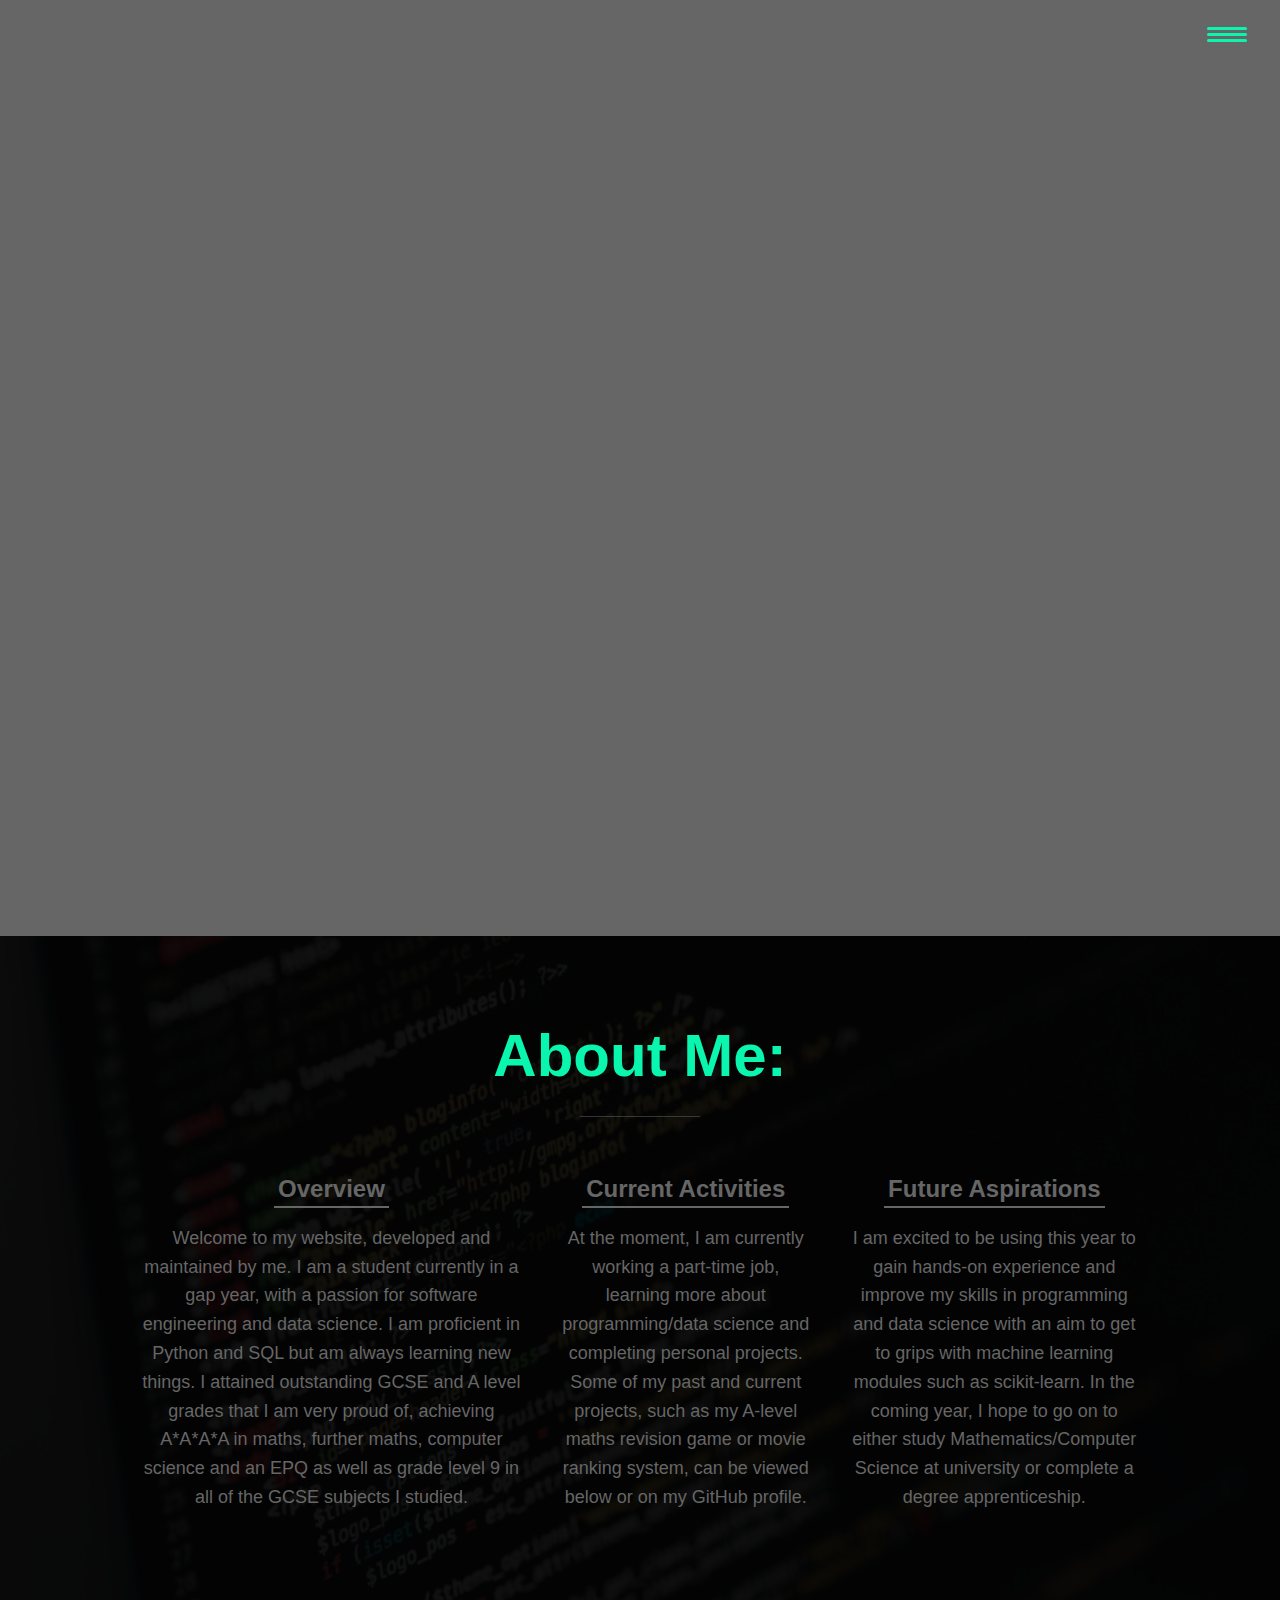
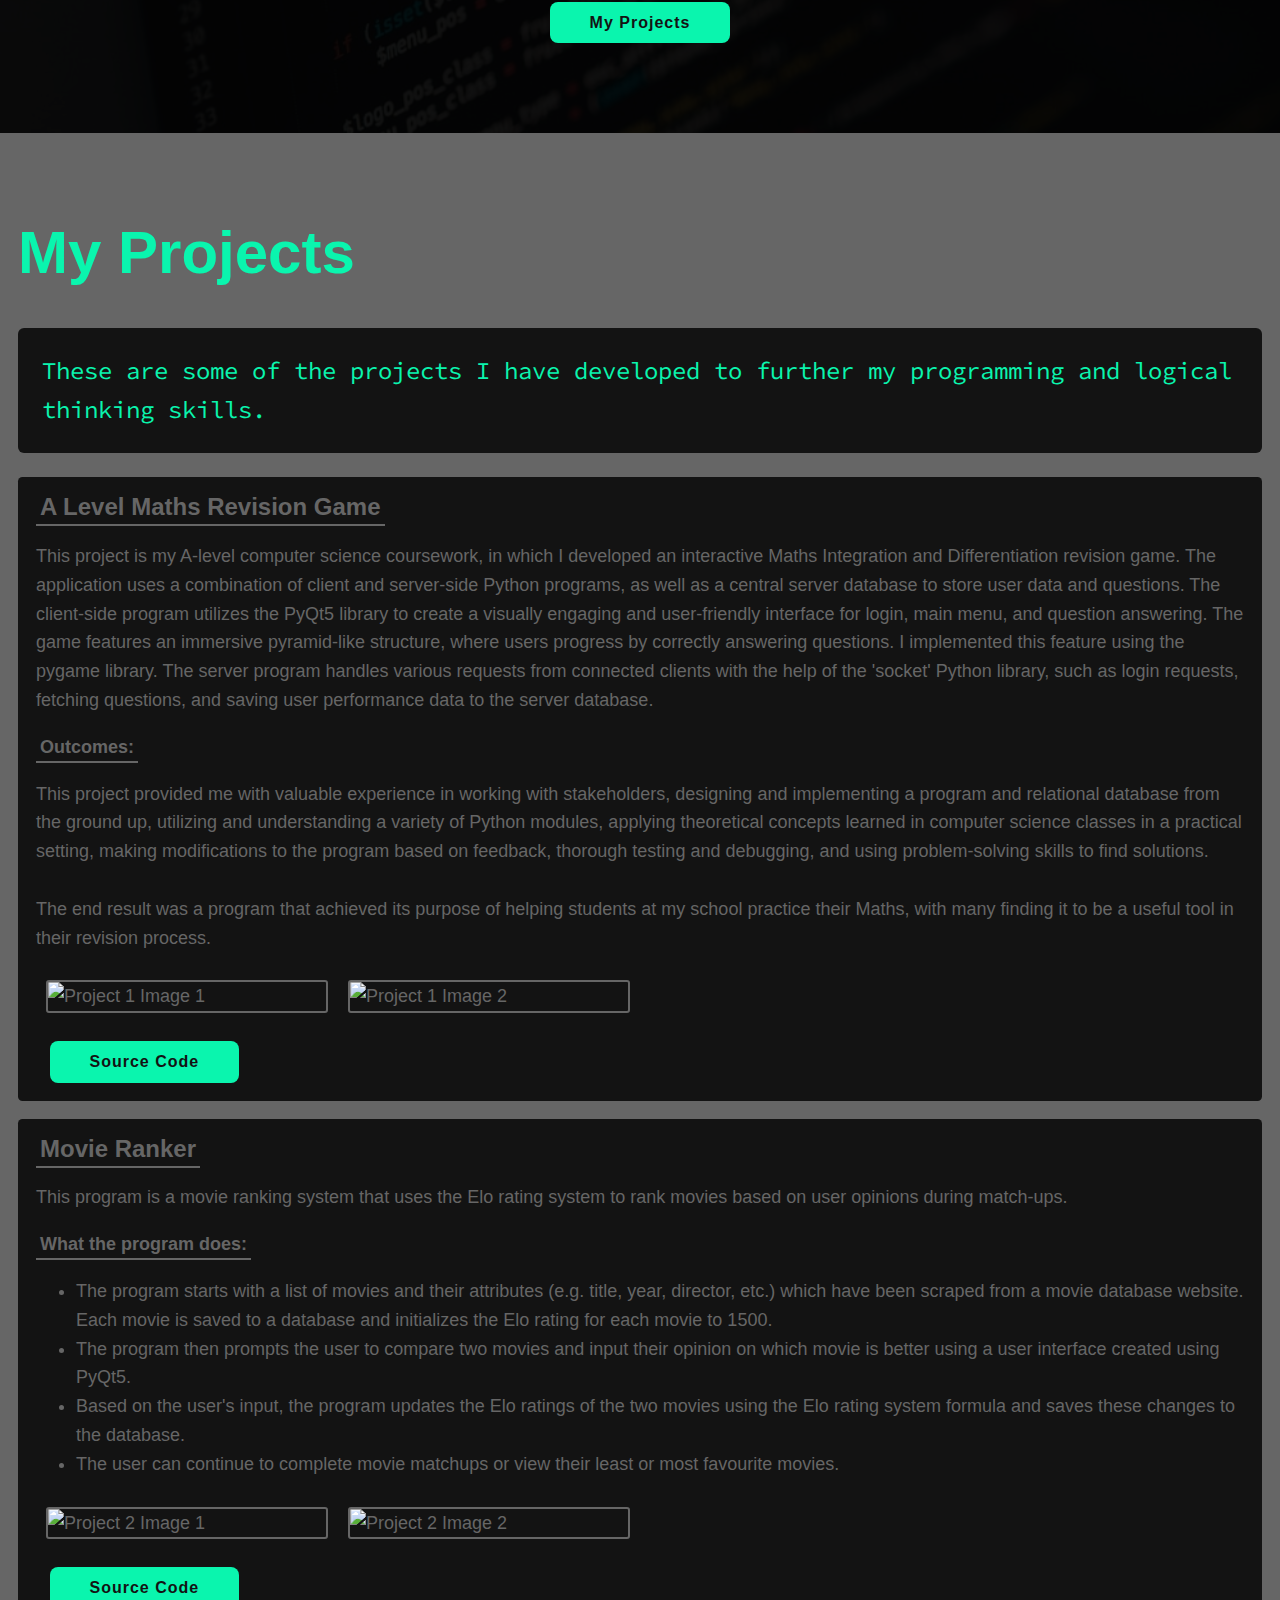
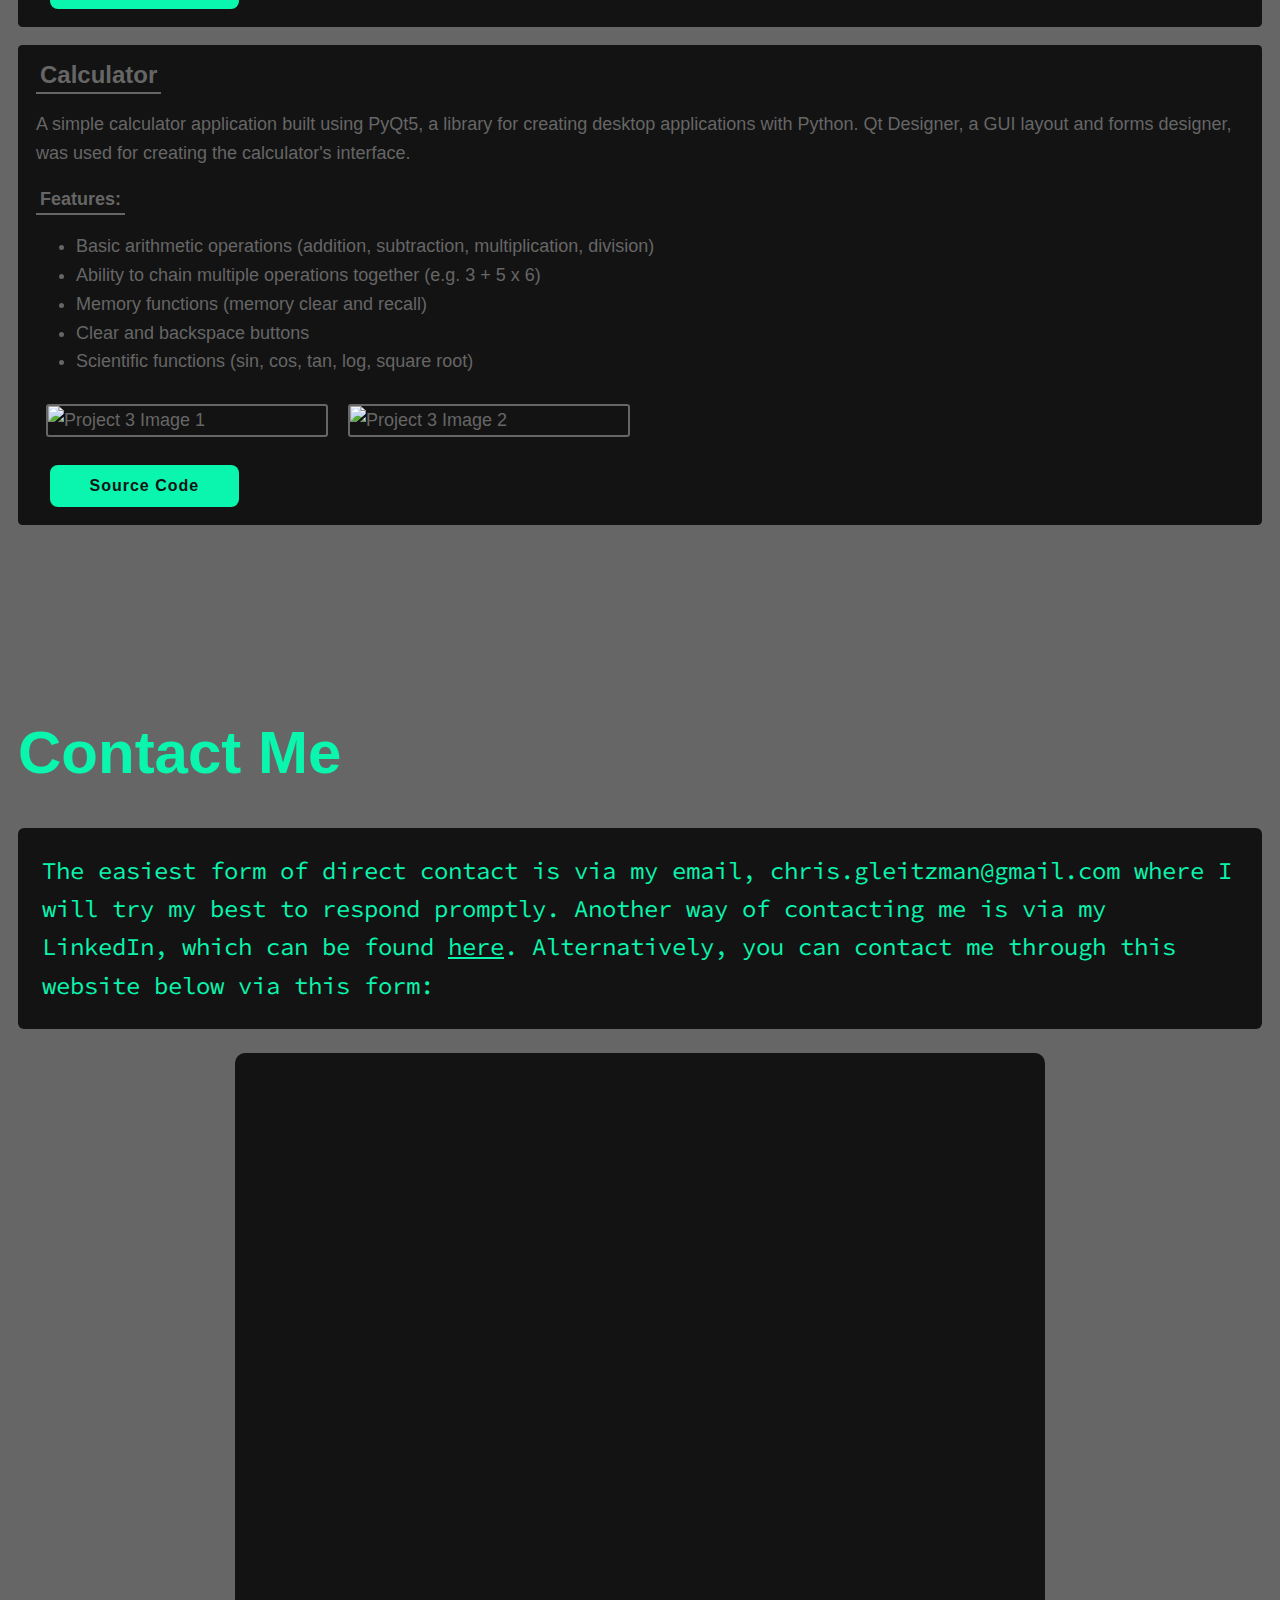
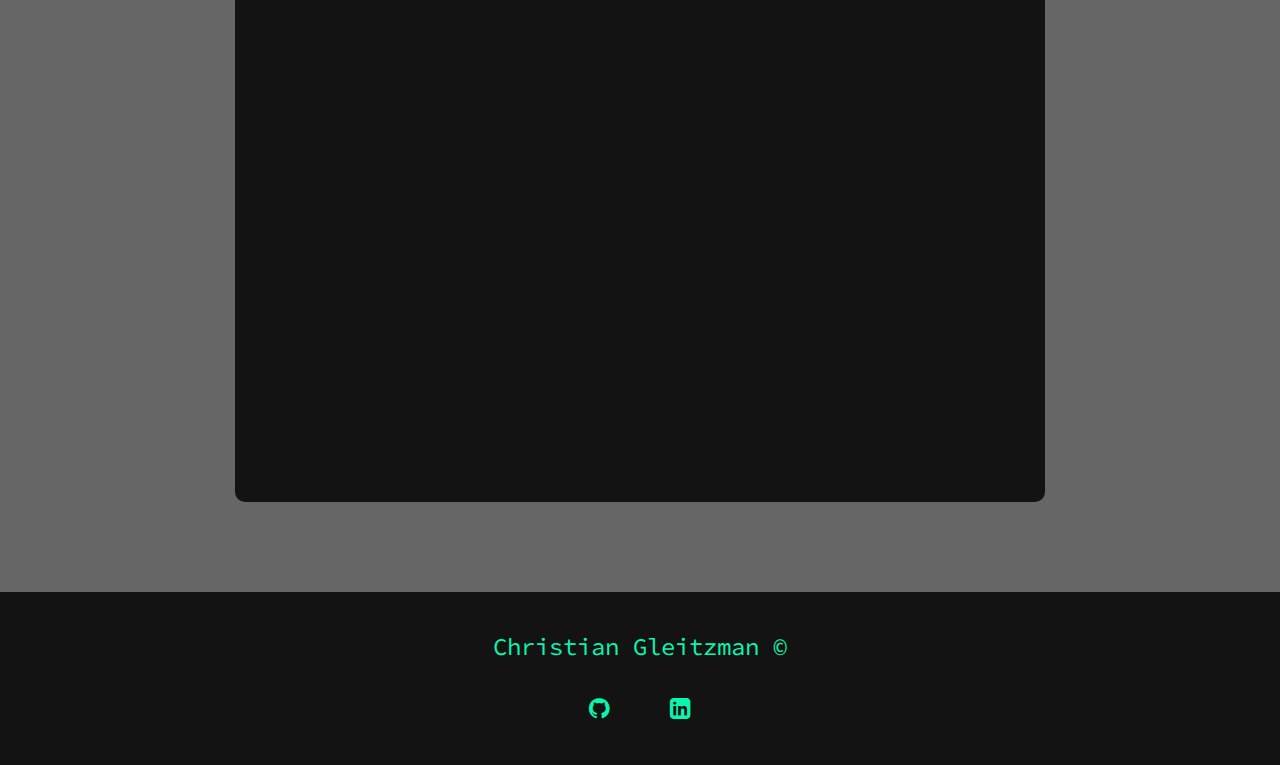
==== commit 1efe6871: "Add files via upload" ====
--- a/index.html
+++ b/index.html
@@ -30,11 +30,13 @@
     </header>
 
     <!-- Introduction -->
-    <section class="intro" id="home">
-        <h1 class="section__title section__title--intro">
-            This is,<strong>Christian Gleitzman</strong>
-        </h1>
-        <p class="section__subtitle section__subtitle--intro">Gap Year Student and Aspiring Software Engineer/Data Scientist</p>
+    <section class="intro__container" id="home">
+        <div class="intro">
+            <h1 class="section__title section__title--intro">
+                This is,<strong>Christian Gleitzman</strong>
+            </h1>
+            <p class="section__subtitle section__subtitle--intro">Gap Year Student and Aspiring Software Engineer/Data Scientist</p>
+        </div>
     </section>
 
     <!-- About Me -->
@@ -138,7 +140,11 @@
         <h2>Contact Me</h2>
         <p class="section__subtitle section__subtitle--contact-me">The easiest form of direct contact is via my email,
         chris.gleitzman@gmail.com where I will try my best to respond promptly. 
-        Another way of contacting me is via my LinkedIn, which can be found <a id="linkedInLink" href="https://www.linkedin.com/in/christian-gleitzman">here</a>.</p>
+        Another way of contacting me is via my LinkedIn, which can be found <a id="linkedInLink" href="https://www.linkedin.com/in/christian-gleitzman">here</a>.
+        Alternatively, you can contact me through this website below via this form:</p>
+        <div id="form-container">
+            <iframe src="https://docs.google.com/forms/d/e/1FAIpQLSc__BiQ68zUorGc6_mQVzTtzk-HnPzGu_l9clwJkVG-6lU7Cg/viewform?embedded=true" width="100%" height="1000" frameborder="0" marginheight="0" marginwidth="0">Loading…</iframe>
+        </div>
     </section>
 
     <footer class="footer">
--- a/stylesheet.css
+++ b/stylesheet.css
@@ -98,6 +98,7 @@
     border-bottom: 2px solid var(--clr-light);
     padding: 4px;
 }
+
 /* header */
 
 header {
@@ -231,8 +232,29 @@
 
 /* intro */
 
+.intro__container {
+    position: relative;
+    width: 100%;
+    height: 100vh;
+}
+
 .intro {
-    position: relative;
+    display: none;
+    position: absolute;
+    top: 50%;
+    left: 50%;
+    transform: translate(-50%, -50%);
+    margin: 0;
+    animation: fadeIn 1s ease-in-out;
+
+    border-radius: 0.5em;
+    border: 10px solid var(--clr-neon);
+    padding: 2em;
+}
+
+@keyframes fadeIn {
+    from { opacity: 0; }
+    to { opacity: 1; }
 }
 
 .section__title--intro {
@@ -370,6 +392,20 @@
     opacity: 0.7;
 }
 
+#form-container {
+    width: 90vmin;
+    margin: 0 auto;
+    padding: 20px;
+    background-color: var(--clr-dark);
+    border-radius: 10px;
+}
+
+iframe {
+    width: 100%;
+    border: none;
+    border-radius: 10px;
+}
+
 /* footer */
 
 .footer {
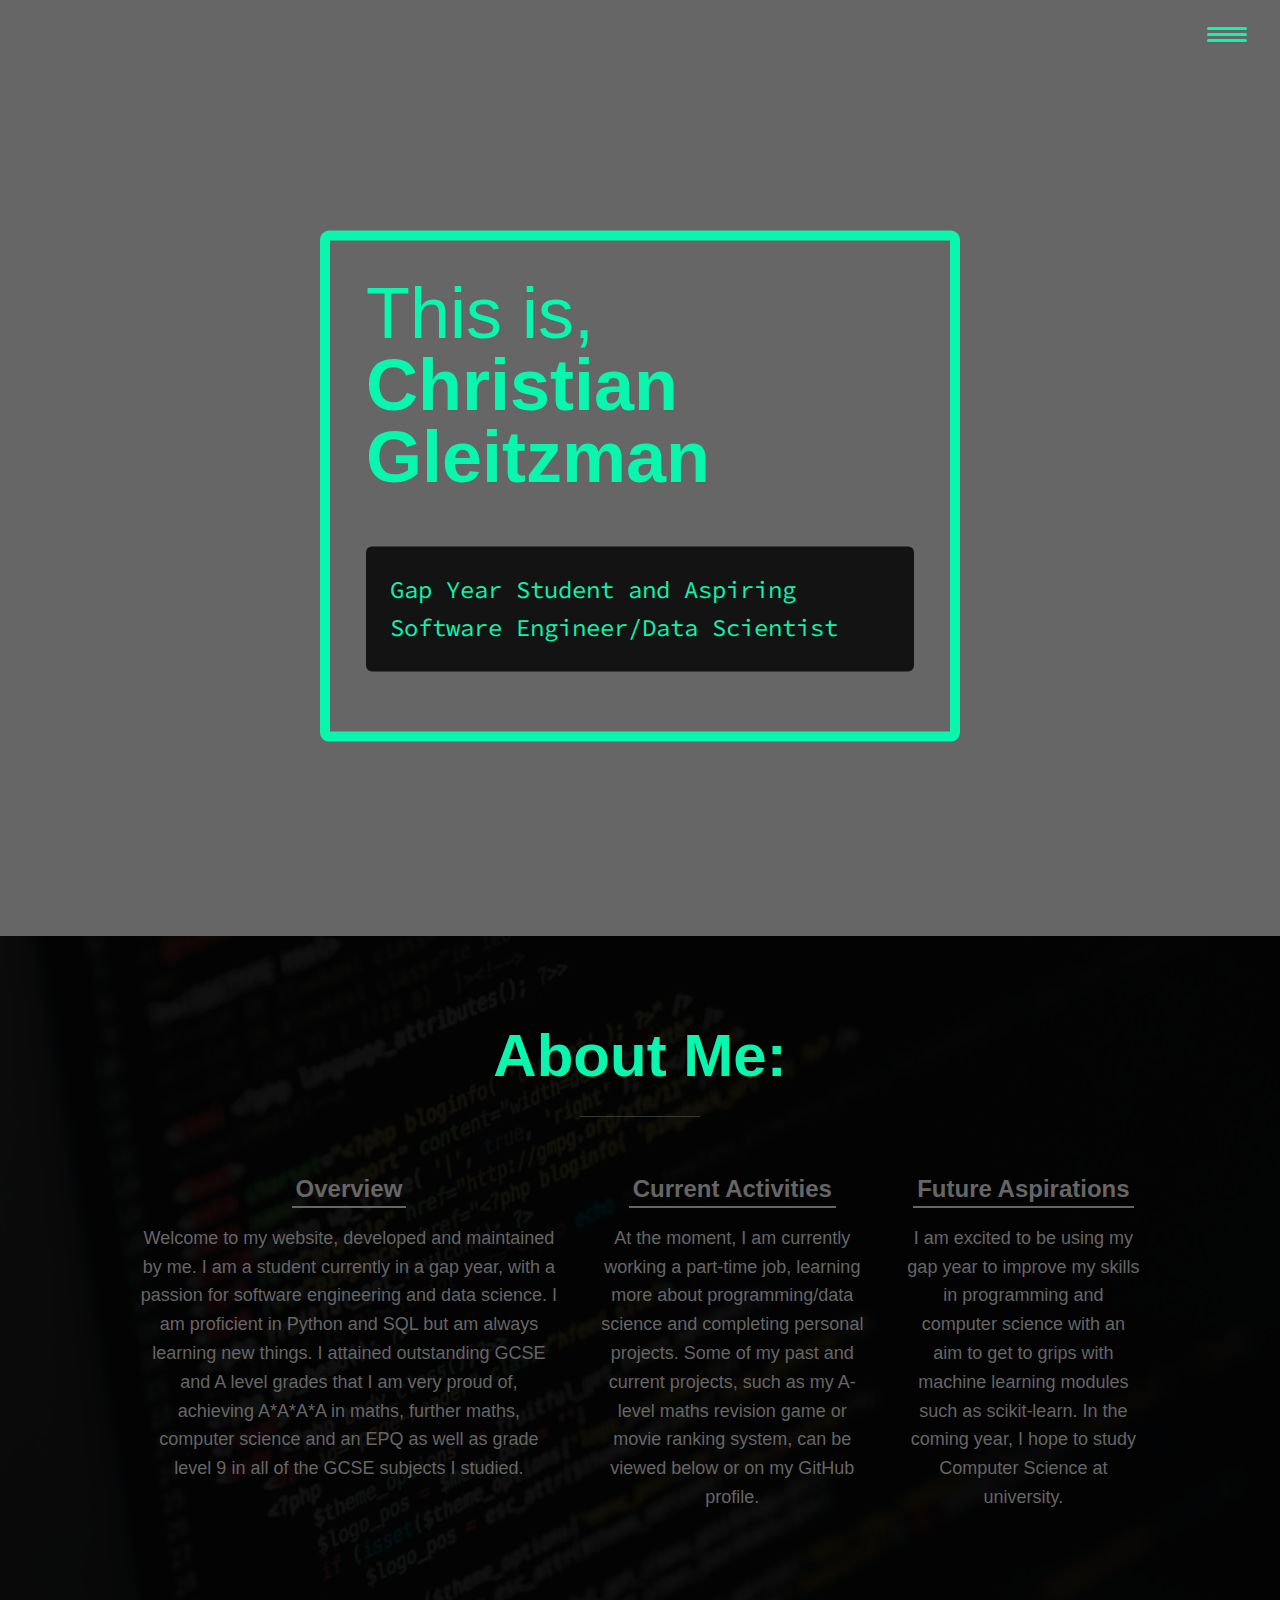
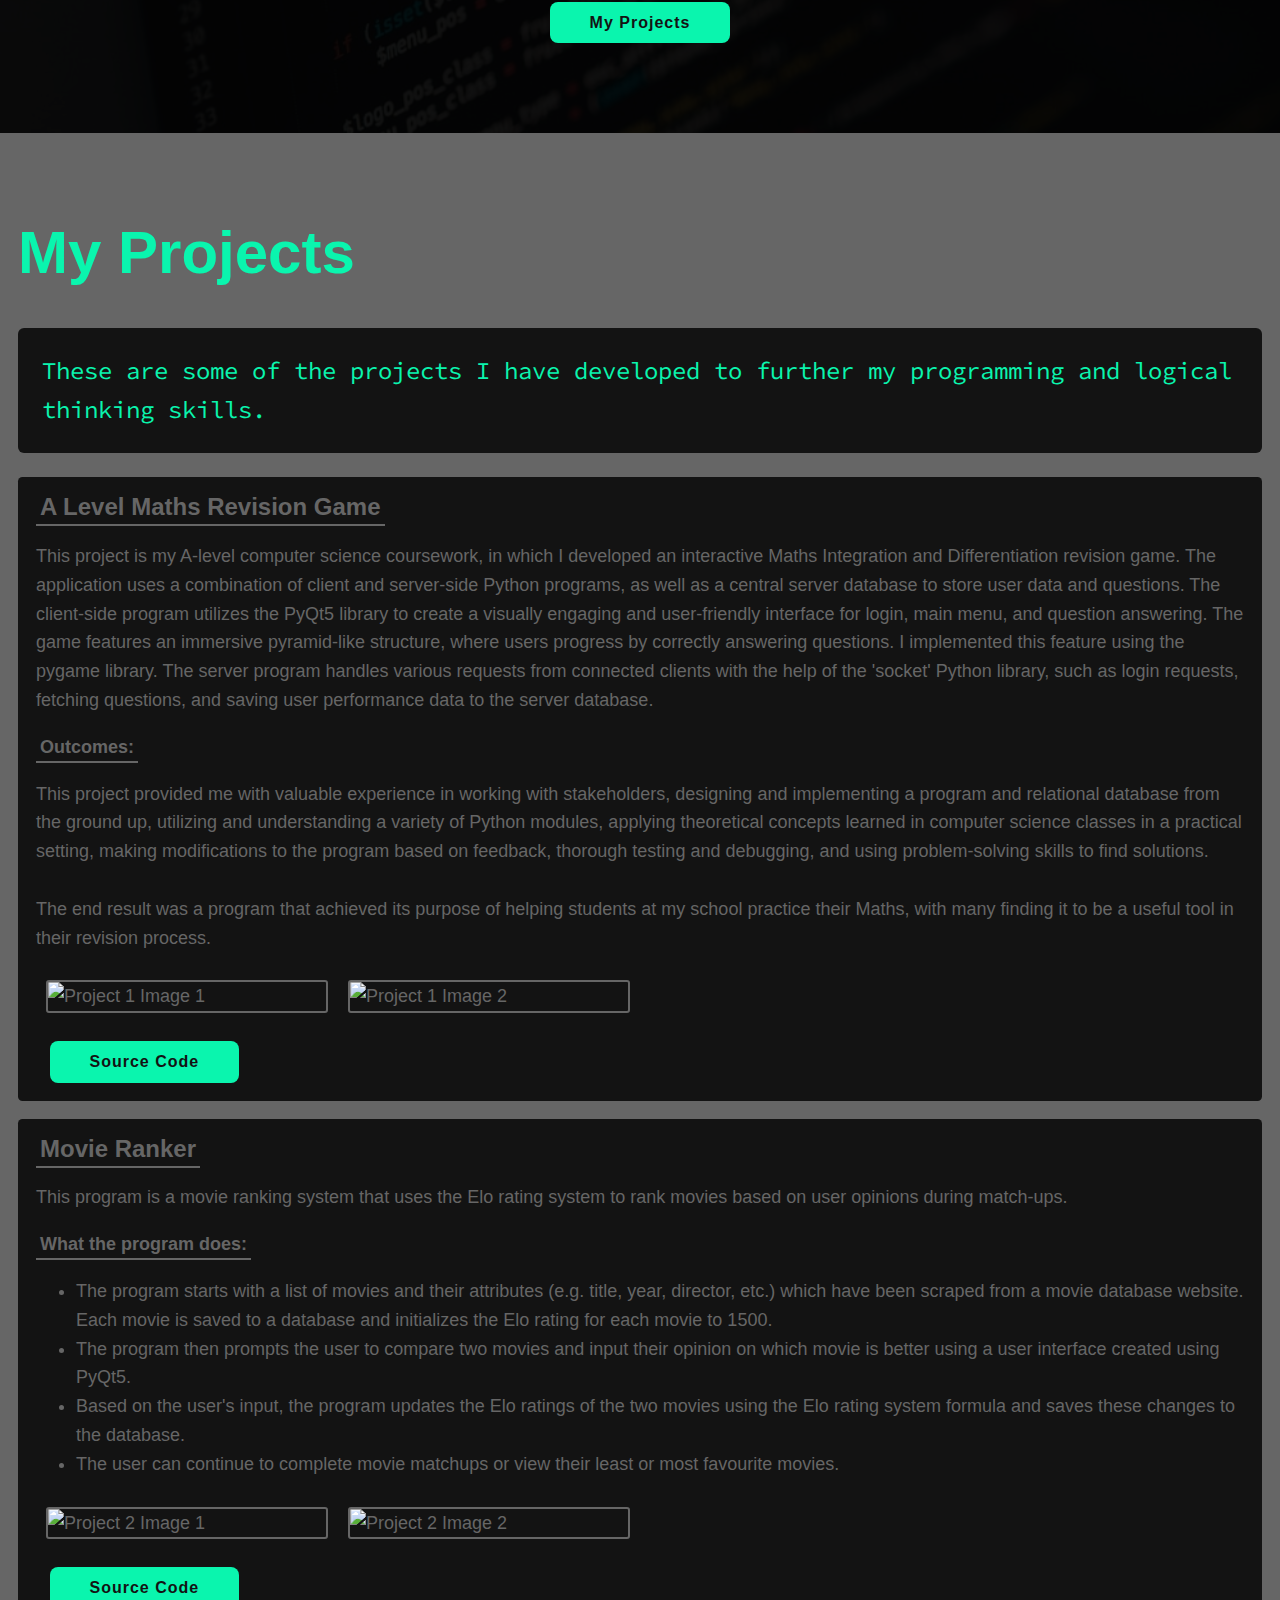
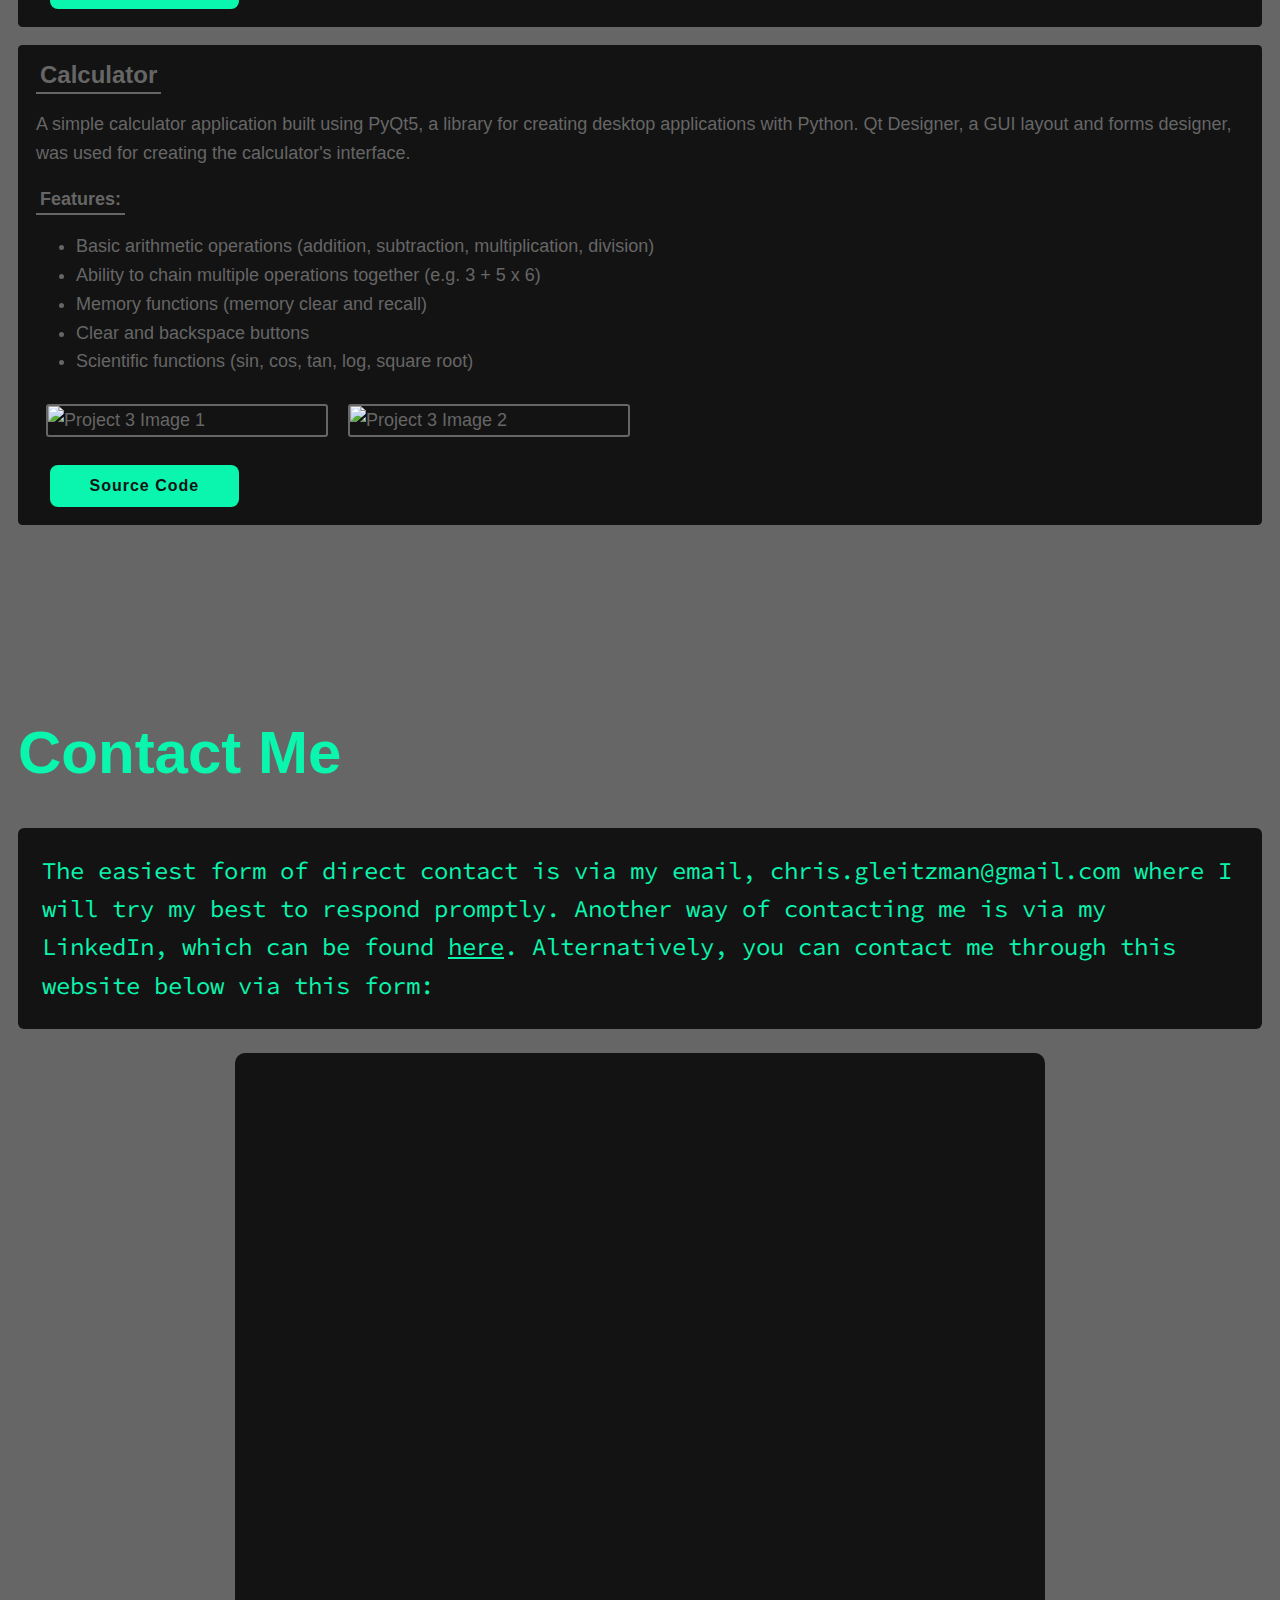
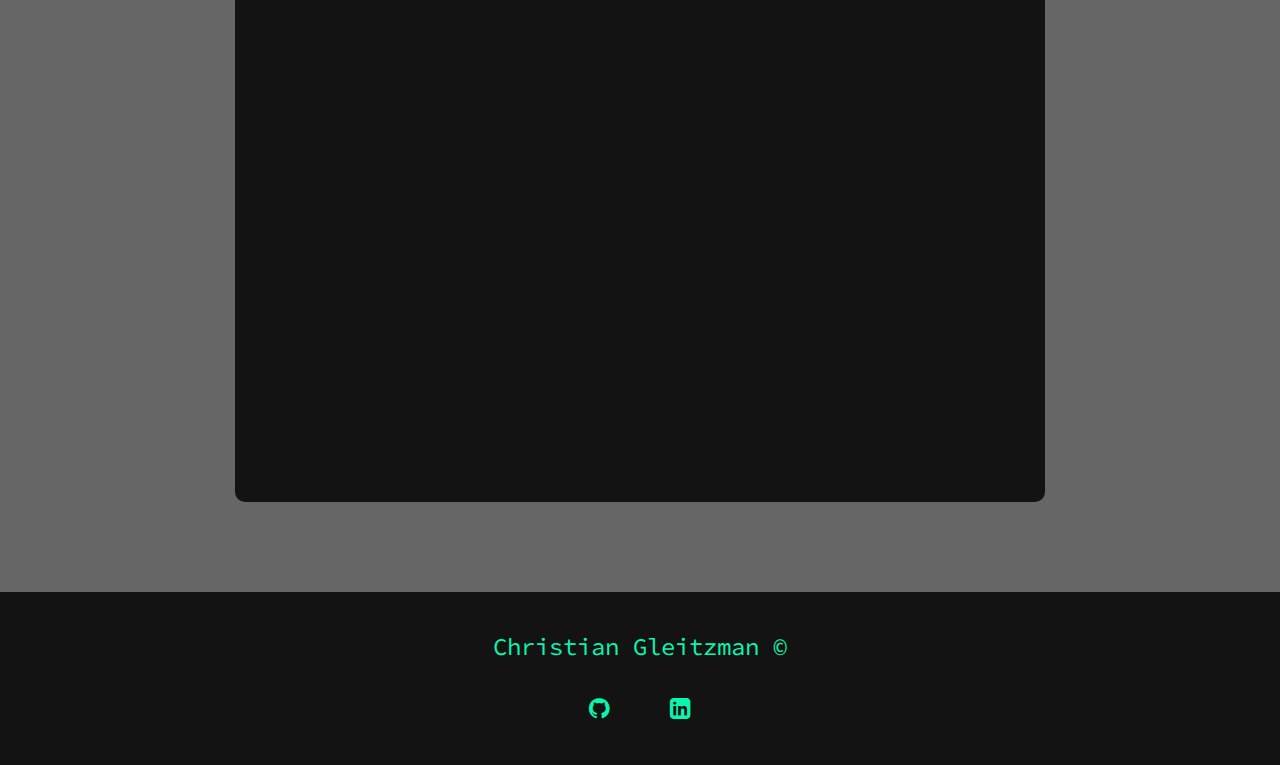
==== commit 5fed990b: "Update index.html" ====
--- a/index.html
+++ b/index.html
@@ -57,9 +57,8 @@
             </div>
             <div class="about-division">
                 <h3>Future Aspirations</h3>
-                <p>I am excited to be using this year to gain hands-on experience and improve my skills in programming and data science with an 
-                aim to get to grips with machine learning modules such as scikit-learn. In the coming year, I hope to go on to either study
-                Mathematics/Computer Science at university or complete a degree apprenticeship.
+                <p>I am excited to be using my gap year to improve my skills in programming and computer science with an 
+                aim to get to grips with machine learning modules such as scikit-learn. In the coming year, I hope to study Computer Science at university.
                 </p>
             </div> <!-- / about-division -->
         </div> <!-- / about-info -->
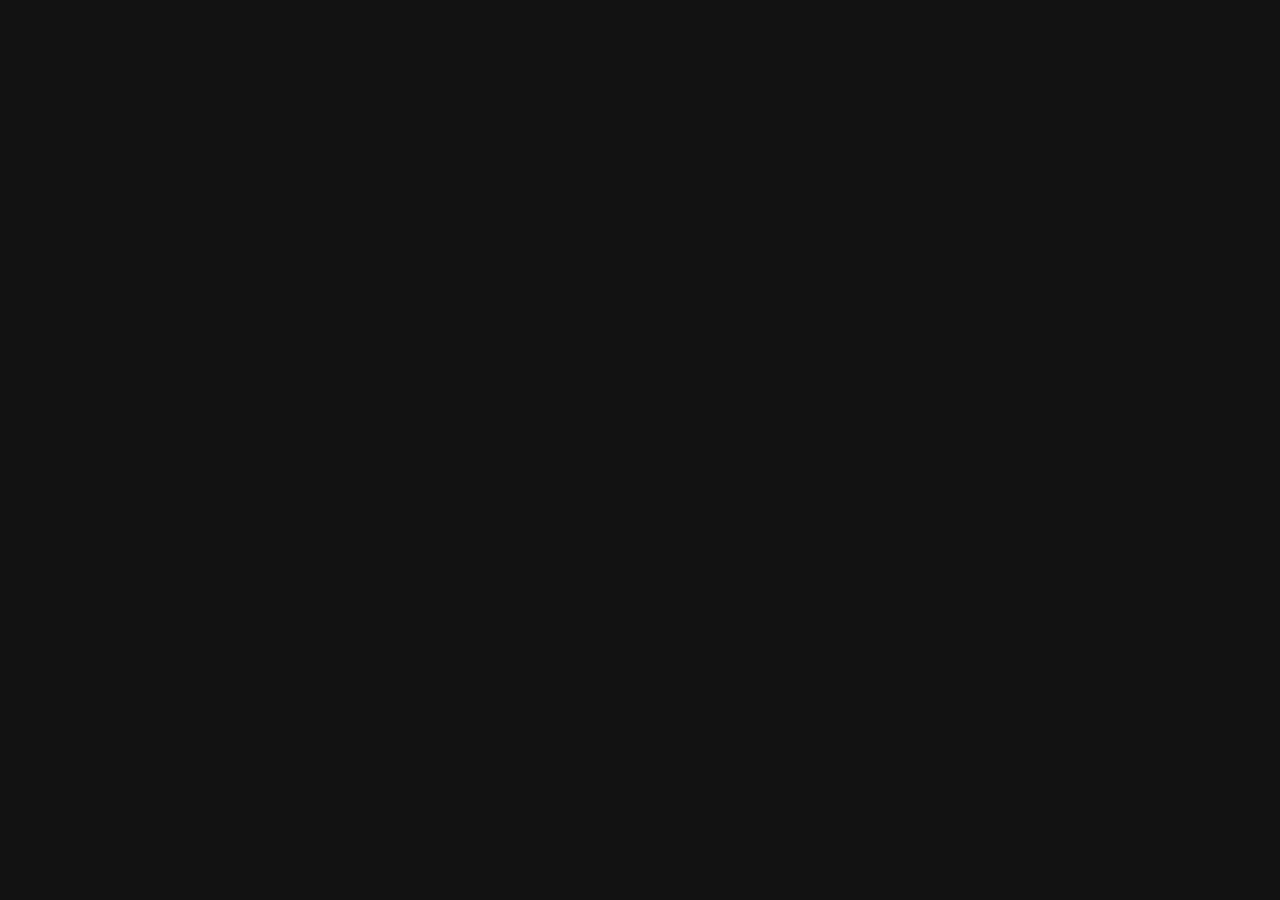
==== commit e9e131ae: "Add files via upload" ====
--- a/index.html
+++ b/index.html
@@ -3,167 +3,24 @@
 <head>
     <meta charset="UTF-8">
     <meta name="viewport" content="width=device-width, initial-scale=1.0">
-    <link rel="stylesheet" href="stylesheet.css">
+    <title>Christian Gleitzman's Portfolio</title>
+    <link rel="stylesheet" href="styles.css">
     <link href="https://fonts.googleapis.com/css?family=Source+Code+Pro:400,900|Source+Sans" rel="stylesheet">
-    <link rel="stylesheet"
-    href="https://cdnjs.cloudfare.com/ajax/libs/normalize/7.0.0/normalize.min.css">
+    <link rel="stylesheet" href="https://cdnjs.cloudflare.com/ajax/libs/normalize/7.0.0/normalize.min.css">
     <link rel="stylesheet" href="https://cdnjs.cloudflare.com/ajax/libs/font-awesome/4.7.0/css/font-awesome.min.css">
-    <!--<link rel="stylesheet"
-    href="https://cdnjs.cloudfare.com/ajax/libs/font-awesome/5.11.2/css/all.css"
-    integrity="sha256-46qynGAkLSFpVbEBog43gvNhfrOj+BmwXdxFgVK/Kvc=" crossorigin="anonymous" /> !-->
-    <title>Christian Gleitzman Portfolio Website</title> 
 </head>
-
-<body>
-    <header>
-        <button class="nav-toggle" aria-label="toggle navigation">
-            <span class="hamburger"></span>
-        </button>
-        <nav class="nav">
-            <ul class="nav__list">
-                <li class="nav__item"><a href="#home" class="nav__link">Home</a></li>
-                <li class="nav__item"><a href="#about" class="nav__link">About Me</a></li>
-                <li class="nav__item"><a href="#projects" class="nav__link">My projects</a></li>
-                <li class="nav__item"><a href="#contact" class="nav__link">Contact Me</a></li>
-            </ul>
-        </nav>
-    </header>
-
-    <!-- Introduction -->
-    <section class="intro__container" id="home">
-        <div class="intro">
-            <h1 class="section__title section__title--intro">
-                This is,<strong>Christian Gleitzman</strong>
-            </h1>
-            <p class="section__subtitle section__subtitle--intro">Gap Year Student and Aspiring Software Engineer/Data Scientist</p>
+<body class="landing-body">
+    <div class="landing-container">
+        <div class="title-container">
+            <h1 class="main-title">This is,<br><strong>Christian Gleitzman</strong></h1>
+            <p class="sub-title">Computer Science Student</p>
         </div>
-    </section>
-
-    <!-- About Me -->
-    <section class="about-me" id="about">
-        <h2 class="section__title section__title--about-me">About Me:</h2>
-        <div class="about-info">
-            <div class="about-division">
-                <h3>Overview</h3>
-                <p>Welcome to my website, developed and maintained by me. I am a student currently in a gap year, with a passion for software engineering and data science.
-                I am proficient in Python and SQL but am always learning new things. I attained outstanding GCSE and A level grades
-                that I am very proud of, achieving A*A*A*A in maths, further maths, computer science and an EPQ as well as 
-                grade level 9 in all of the GCSE subjects I studied.</p>
-            </div>
-            <div class="about-division">
-                <h3>Current Activities</h3>
-                <p>At the moment, I am currently working a part-time job, learning more about programming/data science and completing personal projects.
-                Some of my past and current projects, such as my A-level maths revision game or movie ranking system, can be viewed below or on my GitHub profile.</p>
-            </div>
-            <div class="about-division">
-                <h3>Future Aspirations</h3>
-                <p>I am excited to be using my gap year to improve my skills in programming and computer science with an 
-                aim to get to grips with machine learning modules such as scikit-learn. In the coming year, I hope to study Computer Science at university.
-                </p>
-            </div> <!-- / about-division -->
-        </div> <!-- / about-info -->
-
-        <a href="#projects" class="btn">My Projects</a>
-    </section>
-
-    <!-- My projects -->
-    <section class="my-projects" id="projects">
-        <h2 class="section__title section__title--projects">My Projects</h2>
-        <p class="section__subtitle section__subtitle--projects">These are some of the projects I have developed to further my programming and logical thinking skills.</p>
-
-        <div class="projects-division">
-            <h3>A Level Maths Revision Game</h3>
-            <p>This project is my A-level computer science coursework, in which I developed an interactive Maths Integration and Differentiation revision game. 
-            The application uses a combination of client and server-side Python programs, as well as a central server database to store user data and questions. 
-            The client-side program utilizes the PyQt5 library to create a visually engaging and user-friendly interface for login, main menu, and question answering. 
-            The game features an immersive pyramid-like structure, where users progress by correctly answering questions. I implemented this feature using the pygame library. 
-            The server program handles various requests from connected clients with the help of the 'socket' Python library, such as login requests, fetching questions, 
-            and saving user performance data to the server database.</p>
-            <h4>Outcomes:</h4>
-            <br>
-            <p>This project provided me with valuable experience in working with stakeholders, designing and implementing a program and relational database from the ground up, 
-            utilizing and understanding a variety of Python modules, applying theoretical concepts learned in computer science classes in a practical setting, making modifications to the program based on feedback, 
-            thorough testing and debugging, and using problem-solving skills to find solutions.
-            <br><br>
-            The end result was a program that achieved its purpose of helping students at my school practice their Maths, with many finding it to be a useful tool in their revision process.</p>
-            <div class="project-images">
-                <div class="project-images__image"><img class src="https://github.com/ChristianGleitzman/A-Level-Maths-Revision-Game/raw/main/apex.png" alt="Project 1 Image 1"></div>
-                <div class="project-images__image"><img src="https://github.com/ChristianGleitzman/A-Level-Maths-Revision-Game/raw/main/menu.PNG" alt="Project 1 Image 2"></div>
-            </div>
-            <ul class="projects-options">
-                <li class="projects-options__item"><a href="https://github.com/ChristianGleitzman/A-Level-Maths-Revision-Game" class="btn">Source Code</a></li>
-            </ul>
+        <div class="button-container">
+            <a href="about.html" class="btn" data-file="btnHov">About Me</a>
+            <a href="projects.html" class="btn" data-file="btnHov">My Projects</a>
+            <a href="contact.html" class="btn" data-file="btnHov">Contact Me</a>
         </div>
-        <div class="projects-division">
-            <h3>Movie Ranker</h3>
-            <p>This program is a movie ranking system that uses the Elo rating system to rank movies based on user opinions during match-ups.</p>
-            <h4>What the program does:</h4>
-            <ul>
-                <li>The program starts with a list of movies and their attributes (e.g. title, year, director, etc.) which have been scraped from a movie database website.<br> Each movie is saved to a database and initializes the Elo rating for each movie to 1500.</li>
-                <li>The program then prompts the user to compare two movies and input their opinion on which movie is better using a user interface created using PyQt5.</li>
-                <li>Based on the user's input, the program updates the Elo ratings of the two movies using the Elo rating system formula and saves these changes to the database.</li>
-                <li>The user can continue to complete movie matchups or view their least or most favourite movies.</li>
-            </ul>
-            <div class="project-images">
-                <div class="project-images__image"><img class src="https://github.com/ChristianGleitzman/Movie-Rankings/raw/main/movie_ranker/matchup.PNG" alt="Project 2 Image 1"></div>
-                <div class="project-images__image"><img src="https://github.com/ChristianGleitzman/Movie-Rankings/raw/main/movie_ranker/favourite_movies.PNG" alt="Project 2 Image 2"></div>
-            </div>
-            <ul class="projects-options">
-                <li class="projects-options__item"><a href="https://github.com/ChristianGleitzman/Movie-Rankings" class="btn">Source Code</a></li>
-            </ul>
-        </div>
-        <div class="projects-division">
-            <h3>Calculator</h3>
-            <p>A simple calculator application built using PyQt5, a library for creating desktop applications with Python. Qt Designer, a GUI layout and forms designer, was used for creating the calculator's interface.</p>
-            <h4>Features:</h4>
-            <ul>
-                <li>Basic arithmetic operations (addition, subtraction, multiplication, division)</li>
-                <li>Ability to chain multiple operations together (e.g. 3 + 5 x 6)</li>
-                <li>Memory functions (memory clear and recall)</li>
-                <li>Clear and backspace buttons</li>
-                <li>Scientific functions (sin, cos, tan, log, square root)</li>
-            </ul>
-            <div class="project-images">
-                <div class="project-images__image"><img class src="https://github.com/ChristianGleitzman/Calculator/raw/main/images/calculation.PNG" alt="Project 3 Image 1"></div>
-                <div class="project-images__image"><img src="https://github.com/ChristianGleitzman/Calculator/raw/main/images/answer.PNG" alt="Project 3 Image 2"></div>
-            </div>
-            <ul class="projects-options">
-                <li class="projects-options__item"><a href="https://github.com/ChristianGleitzman/Calculator" class="btn">Source Code</a></li>
-            </ul>
-        </div>
-
-    </section>
-
-    <!-- Contact Me -->
-    <section class="contact-me" id="contact">
-        <h2>Contact Me</h2>
-        <p class="section__subtitle section__subtitle--contact-me">The easiest form of direct contact is via my email,
-        chris.gleitzman@gmail.com where I will try my best to respond promptly. 
-        Another way of contacting me is via my LinkedIn, which can be found <a id="linkedInLink" href="https://www.linkedin.com/in/christian-gleitzman">here</a>.
-        Alternatively, you can contact me through this website below via this form:</p>
-        <div id="form-container">
-            <iframe src="https://docs.google.com/forms/d/e/1FAIpQLSc__BiQ68zUorGc6_mQVzTtzk-HnPzGu_l9clwJkVG-6lU7Cg/viewform?embedded=true" width="100%" height="1000" frameborder="0" marginheight="0" marginwidth="0">Loading…</iframe>
-        </div>
-    </section>
-
-    <footer class="footer">
-        Christian Gleitzman &#169;
-        <ul class="social-list">
-            <li class="social-list__item">
-                <a class="social-list__link" href="https://github.com/ChristianGleitzman">
-                    <i class="fa fa-github"></i>
-                </a>
-            </li>
-            <li class="social-list__item">
-                <a class="social-list__link" href="https://www.linkedin.com/in/christian-gleitzman/">
-                    <i class="fa fa-linkedin-square"></i>
-                </a>
-            </li>
-        </ul>
-    </footer>
-
-    <script src="js/index.js"></script>
+    </div>
+    <script src="scripts.js"></script>
 </body>
-</html>
-
-
+</html>--- a/styles.css
+++ b/styles.css
@@ -0,0 +1,515 @@
+/* Root variables for theme */
+:root {
+    --ff-primary: 'Source Sans Pro', sans-serif;
+    --ff-secondary: 'Source Code Pro', monospace;
+
+    --fw-reg: 300;
+    --fw-bold: 900;
+
+    --clr-neon: hsl(162, 92%, 50%);
+    --clr-dark: hsl(0, 0%, 7.5%);
+    --clr-light: hsl(0, 0%, 40%);
+    --clr-button-bg: hsl(162, 92%, 40%);
+    --clr-button-hover-bg: hsl(162, 92%, 60%);
+    --clr-section-bg: hsl(0, 0%, 10%); 
+
+    /* Font sizes */
+    --fs-h1: 2rem; 
+    --fs-h2: 1.5rem; 
+    --fs-h3: 1.25rem;
+    --fs-body: 1rem;
+
+    /* Border properties */
+    --border-width: 8px; 
+    --border-radius: 0.5em; 
+}
+
+/* Adjust font sizes and border widths for larger screens */
+@media (min-width: 800px) {
+    :root {
+        --fs-h1: 3rem; /* Reduced size for larger screens */
+        --fs-h2: 2rem; /* Adjusted subtitle size for larger screens */
+        --fs-h3: 1.5rem;
+        --fs-body: 1.125rem;
+
+        --border-width: 8px; /* Maintain border width on large screens */
+    }
+}
+
+/* Adjust font sizes and border widths for smaller screens */
+@media (max-width: 599px) {
+    :root {
+        --fs-h1: 1.75rem; /* Smaller font size for mobile screens */
+        --fs-h2: 1.25rem;
+        --fs-h3: 1rem;
+        --fs-body: 0.875rem;
+
+        --border-width: 4px; /* Reduced border width for small screens */
+    }
+
+
+    /* Main content area */
+    .content .projects{
+        padding: 1rem; /* Adjusted padding for small screens */
+        max-width: 100%; /* Ensure content area doesn't exceed screen width */
+        margin: 0 auto;
+        box-sizing: border-box; /* Ensure padding is included in width calculation */
+    }
+
+    .projects-section {
+        padding: 0.5rem; /* Adjust padding for smaller screens */
+        height: 60vh; /* Adjust height based on screen size */
+        overflow: hidden; /* Hide overflow */
+    }
+
+    .projects-container {
+        display: flex; /* Ensure horizontal scroll on small screens */
+        overflow-x: auto; /* Enable horizontal scrolling */
+        scroll-snap-type: x mandatory; /* Ensure one card is visible at a time */
+        -webkit-overflow-scrolling: touch; /* Smooth scrolling on mobile */
+    }
+
+    .project-card {
+        min-width: 100%; /* Ensure each card takes full width of the container */
+        max-width: 100%;
+        height: 100%; /* Ensure cards take full height */
+        overflow-y: auto; /* Make content inside card scrollable */
+        box-sizing: border-box;
+        scroll-snap-align: start; /* Snap to each card */
+    }
+
+    .project-title {
+        font-size: var(--fs-h3); /* Adjust title size */
+    }
+
+    .project-description {
+        font-size: var(--fs-body); /* Adjust description text size */
+    }
+
+    .project-images {
+        flex-direction: column; /* Stack images vertically on small screens */
+    }
+
+    .project-images img {
+        width: 100%; /* Ensure images fill the width of the container */
+        margin-bottom: 1rem; /* Add space between stacked images */
+    }
+}
+
+/* Resetting some default styles */
+body, h1, a {
+    margin: 0;
+    padding: 0;
+    text-decoration: none;
+    color: inherit;
+    font-family: 'Arial', sans-serif;
+}
+
+h1 { font-size: var(--fs-h1); }
+h2 { font-size: var(--fs-h2); }
+h3 { font-size: var(--fs-h3); }
+
+strong { font-weight: var(--fw-bold); }
+
+/* Body styling for vertical and horizontal centering */
+body {
+    display: flex;
+    flex-direction: column;
+    justify-content: center; /* Center vertically */
+    align-items: center; /* Center horizontally */
+    background-color: var(--clr-dark);
+    color: var(--clr-neon);
+    font-family: var(--ff-secondary);
+    font-size: var(--fs-body);
+    line-height: 1.6;
+    margin: 0;
+    min-height: 100vh; /* Full viewport height */
+    box-sizing: border-box;
+}
+
+/* Navigation bar */
+.navbar {
+    display: flex;
+    justify-content: space-between;
+    align-items: center;
+    padding: 1rem 2rem;
+    background-color: var(--clr-section-bg);
+    border-bottom: 2px solid var(--clr-neon);
+    width: 100%;
+    box-sizing: border-box;
+}
+
+.page-title {
+    font-family: var(--ff-secondary);
+    font-size: var(--fs-h3);
+    color: var(--clr-neon);
+}
+
+.nav-links a {
+    font-family: var(--ff-secondary);
+    font-size: var(--fs-body);
+    color: var(--clr-light);
+    margin-left: 1.5rem;
+    transition: color 0.3s;
+}
+
+.nav-links a:hover {
+    color: var(--clr-neon);
+}
+
+/* Landing page container */
+.landing-body {
+    display: flex;
+    justify-content: center;
+    align-items: center;
+    overflow: hidden;
+    flex: 1; /* Take up remaining space */
+    width: 100%; /* Full width */
+}
+
+.landing-container {
+    display: flex;
+    flex-direction: column;
+    justify-content: center;
+    align-items: center;
+    text-align: left;
+    width: 90%;
+    max-width: 800px;
+    box-sizing: border-box; /* Include padding and border in width */
+}
+
+/* Title styling */
+.title-container {
+    width: 100%;
+    padding: 0.75em 1em; /* Reduced padding for flatter appearance */
+    margin-bottom: 1.5rem;
+    border-radius: var(--border-radius);
+    border: var(--border-width) solid var(--clr-neon);
+    opacity: 0;
+    animation: fadeIn 2s forwards;
+    animation-delay: 0.5s; /* Fade in first, starting after 0.5s */
+    box-sizing: border-box; /* Ensure padding and border are included in width */
+}
+
+.title-container h1 {
+    margin-bottom: 0.5em;
+    font-size: var(--fs-h1);
+}
+
+.title-container h2.sub-title {
+    font-size: var(--fs-h2);
+    font-family: var(--ff-secondary);
+    margin-bottom: 0;
+    border-radius: 0.25em;
+    text-decoration: underline;
+}
+
+/* Button container styling */
+.button-container {
+    display: flex;
+    flex-direction: column;
+    width: 100%;
+    gap: 20px;
+    align-items: center;
+}
+
+/* Landing Page Button styling */
+.btn {
+    width: 100%; /* Make buttons take full width of button-container */
+    /* Removed max-width to align with title container */
+    padding: 15px 30px;
+    font-size: var(--fs-h3);
+    text-align: center;
+    background-color: var(--clr-button-bg);
+    color: var(--clr-dark);
+    font-family: var(--ff-secondary);
+    border: 2px solid var(--clr-neon);
+    border-radius: 0.5em;
+    transition: background-color 0.3s, transform 0.3s, color 0.3s;
+    opacity: 0;
+    animation: fadeIn 2s forwards;
+    box-sizing: border-box; /* Ensure padding and border are included in width */
+}
+
+.button-container .btn:nth-child(1) {
+    animation-delay: 1.5s; /* Fade in second, after the title */
+}
+
+.button-container .btn:nth-child(2) {
+    animation-delay: 1.75s; /* Fade in third */
+}
+
+.button-container .btn:nth-child(3) {
+    animation-delay: 2.0s; /* Fade in last */
+}
+
+.btn:hover {
+    background-color: var(--clr-button-hover-bg);
+    transform: scale(1.05);
+}
+
+/* Keyframes for fade-in effect */
+@keyframes fadeIn {
+    to {
+        opacity: 1;
+    }
+}
+
+/* Main content area */
+.content {
+    padding: 2rem;
+    max-width: 800px;
+    margin: 0 auto;
+    color: var(--clr-text-light);
+}
+
+/* Section styling */
+.section-title {
+    font-size: var(--fs-h2);
+    color: var(--clr-neon);
+    margin-bottom: 1rem;
+    border-bottom: 2px solid var(--clr-neon);
+    padding-bottom: 0.5rem;
+}
+
+.section-text {
+    font-size: var(--fs-body);
+    color: var(--clr-text-light);
+    margin-bottom: 2rem;
+}
+
+.linkedInLink {
+    color: inherit;
+    font-family: var(--ff-secondary);
+    text-decoration: underline;
+}
+
+.linkedInLink:hover {
+    opacity: 0.7;
+}
+
+/* Contact Me Page styling*/
+
+form {
+    display: flex;
+    flex-direction: column;
+    width: 80%;
+    margin: 0 auto;
+    padding: 20px;
+    background-color: var(--clr-dark);
+    border-radius: 10px;
+}
+
+label, input {
+    margin-bottom: 10px;
+    font-size: 16px;
+}
+
+input { 
+    background-color: var(--clr-light);
+    border: 2px solid var(--clr-neon);
+    border-radius: 3px;
+}
+
+input[type="submit"] {
+    margin-top: 1em;
+    background-color: var(--clr-button-bg);
+    color: var(--clr-dark);
+    border: none;
+    padding: 10px;
+    cursor: pointer;
+    border-radius: 5px;
+}
+
+/* Scrollable Projects Section */
+
+.content.projects {
+    padding: 1rem; /* Adjusted padding for small screens */
+    max-width: 100%; /* Ensure content area doesn't exceed screen width */
+    margin: 0 auto;
+    box-sizing: border-box; /* Include padding in width calculation */
+}
+
+/* Projects Section */
+.projects-section {
+    display: flex;
+    flex-direction: column;
+    justify-content: center;
+    align-items: center;
+    position: relative;
+    width: 100%;
+    padding: 1rem 0; /* Ensure padding is sufficient for small screens */
+    overflow: hidden; /* Prevent overflow on small screens */
+}
+
+/* Container for scroll buttons */
+.scroll-buttons-container {
+    position: relative;
+    top: -1rem;
+    right: 1em;
+    z-index: 10;
+    display: flex;
+    gap: 10px;
+}
+
+/* Scroll buttons */
+.scroll-button {
+    background-color: var(--clr-dark);
+    color: var(--clr-button-bg);
+    border: 2px solid var(--clr-button-bg);
+    border-radius: 5px;
+    padding: 0.5rem;
+    cursor: pointer;
+    font-size: 1.25rem;
+}
+
+.scroll-button:hover {
+    color: var(--clr-button-hover-bg);
+    border-color: var(--clr-button-hover-bg);
+}
+
+.scroll-button:active {
+    color: var(--clr-light);
+    border-color: var(--clr-light);
+}
+
+/* Projects Container */
+.projects-container {
+    display: flex;
+
+    overflow-x: hidden;
+    scroll-snap-type: x mandatory; /* Snap to each card */
+    -webkit-overflow-scrolling: touch; /* Smooth scrolling on mobile */
+    height: 60vh;
+    width: 100%;
+    box-sizing: border-box; 
+}
+
+/* Project Card */
+.project-card {
+    min-width: 100%; /* Ensure each card takes full width */
+    max-width: 100%; /* Ensure card doesn't overflow */
+    margin: 0 auto;
+    padding: 1rem; /* Adjusted padding */
+    box-sizing: border-box;
+    background-color: var(--clr-dark);
+    border: 2px solid var(--clr-neon);
+    border-radius: 0.5em;
+    flex-shrink: 0;
+    text-align: left;
+    height: auto; /* Allow height to adjust based on content */
+    overflow-y: auto; /* Vertical scroll within card if needed */
+    scroll-snap-align: start; /* Snap to each card */
+}
+
+/* Project Card Scrollbar */
+.project-card::-webkit-scrollbar {
+    width: 8px; /* Width of the scrollbar */
+}
+
+.project-card::-webkit-scrollbar-thumb {
+    background-color: var(--clr-button-bg); /* Thumb (the draggable part) color */
+    border-radius: 4px; /* Rounded edges for the scrollbar thumb */
+    border: 2px solid var(--clr-dark); /* Border around the thumb to create some space between the scrollbar and the thumb */
+}
+
+.project-card::-webkit-scrollbar-track {
+    background-color: var(--clr-dark); /* Background of the scrollbar track */
+    border-radius: 4px; /* Rounded edges for the scrollbar track */
+}
+
+/* Container for images */
+.project-images {
+    display: flex;
+    gap: 0.5rem; /* Space between images */
+}
+
+/* Responsive images */
+.project-images img {
+    border-radius: 5px;
+    flex: 1 1 calc(50% - 0.5rem); /* Two images per row */
+    max-width: calc(50% - 0.5rem); /* Ensure images fit within the container */
+    height: auto; /* Maintain aspect ratio */
+    object-fit: cover; /* Cover the container without stretching */
+}
+
+/* Media Query for Small Screens */
+@media (max-width: 599px) {
+    .content.projects {
+        padding: 1rem; /* Adjust padding for small screens */
+        max-width: 100%; /* Ensure full width */
+    }
+
+    .projects-section {
+        padding: 0.5rem; /* Adjust padding */
+        height: auto; /* Allow height to adjust based on content */
+        overflow: visible; /* Allow overflow to ensure content is visible */
+    }
+
+    .project-card {
+        min-width: 100%; /* Ensure full width */
+        max-width: 100%; /* Ensure no overflow */
+    }
+
+    .project-images {
+        flex-direction: column; /* Stack images vertically on small screens */
+        gap: 1rem; /* Space between images */
+    }
+
+    .project-images img {
+        width: 100%; /* Full width of the container */
+    }
+
+    .scroll-buttons-container {
+        right: 0.5rem; /* Adjust button position */
+    }
+}
+
+.project-title {
+    font-size: var(--fs-h3);
+    color: var(--clr-neon);
+}
+
+.project-description {
+    font-size: var(--fs-body);
+    color: var(--clr-light);
+}
+
+/* Footer styling */
+.footer {
+    text-align: center;
+    font-family: var(--ff-secondary);
+    font-size: var(--fs-h3);
+    color: var(--clr-neon);
+    vertical-align: baseline;
+    background: var(--clr-dark);
+    padding: 1.5em 0;
+    width: 100%;
+    box-sizing: border-box;
+}
+
+.footer a {
+    color: inherit;
+    text-decoration: none;
+}
+
+.social-list {
+    list-style: none;
+    display: flex;
+    justify-content: center;
+    margin: 1em 0 0;
+    padding: 0;
+}
+
+.social-list-item {
+    margin: 0 0.75em;
+}
+
+.social-list-link {
+    padding: 0.5em;
+}
+
+.social-list-link:hover {
+    opacity: 0.7;
+}
+
